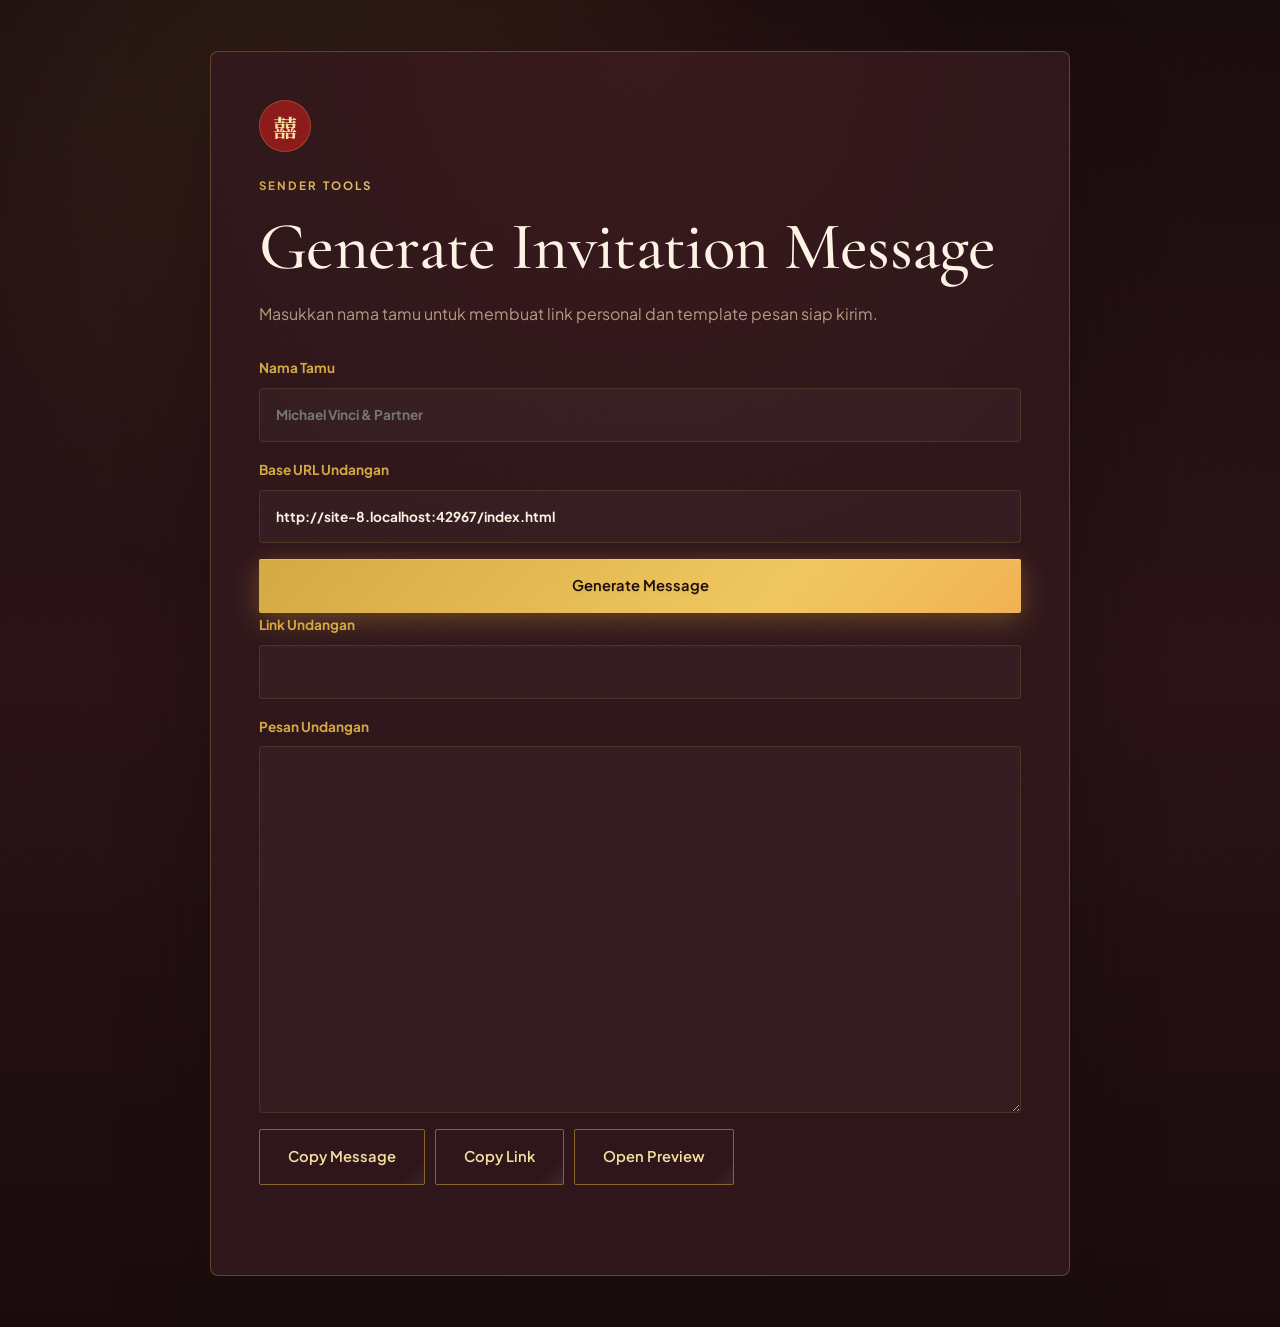
==== generator.html @ aefd044f "Initial commit of luxury Chinese wedding invitation with split phoenix gate, transparent lanterns, a" ====
<!DOCTYPE html>
<html lang="id">
<head>
  <meta charset="UTF-8">
  <meta name="viewport" content="width=device-width, initial-scale=1.0">
  <title>Generate Invitation Link — Michael Vinci & Merlin</title>
  <meta name="description" content="Generate personalized wedding invitation links for Michael Vinci and Merlin.">
  <link rel="preconnect" href="https://fonts.googleapis.com">
  <link rel="preconnect" href="https://fonts.gstatic.com" crossorigin>
  <link href="https://fonts.googleapis.com/css2?family=Cormorant+Garamond:ital,wght@0,400;0,500;0,600;0,700;1,400;1,500&family=Noto+Serif+SC:wght@400;500;600;700&family=Plus+Jakarta+Sans:wght@300;400;500;600;700&display=swap" rel="stylesheet">
  <link rel="stylesheet" href="styles.css">
</head>
<body class="generator-page">
  <div class="grain-overlay" aria-hidden="true"></div>

  <main class="generator-shell">
    <section class="generator-card">
      <a href="index.html" class="nav__brand generator-brand" aria-label="Back to invitation">囍</a>
      <p class="overline gold-shimmer">Sender Tools</p>
      <h1>Generate Invitation Message</h1>
      <p class="generator-intro">
        Masukkan nama tamu untuk membuat link personal dan template pesan siap kirim.
      </p>

      <form class="sender-form">
        <label>
          Nama Tamu
          <input type="text" name="guestName" placeholder="Michael Vinci & Partner" required>
        </label>
        <label>
          Base URL Undangan
          <input type="url" name="baseUrl" placeholder="https://your-domain.com/index.html">
        </label>
        <button class="btn btn--gold" type="submit">Generate Message</button>
      </form>

      <div class="sender-result" hidden>
        <label>
          Link Undangan
          <input type="text" class="sender-url" readonly>
        </label>
        <label>
          Pesan Undangan
          <textarea class="sender-message" rows="15" readonly></textarea>
        </label>
        <div class="generated-actions">
          <button class="btn btn--outline" type="button" id="copy-message">Copy Message</button>
          <button class="btn btn--outline" type="button" id="copy-link">Copy Link</button>
          <a class="btn btn--outline" id="preview-link" href="index.html" target="_blank" rel="noreferrer">Open Preview</a>
        </div>
        <p class="sender-note" role="status" aria-live="polite"></p>
      </div>
    </section>
  </main>

  <script src="generator.js"></script>
</body>
</html>
---- styles.css ----
/* ═══════════════════════════════════════════════════════════════════
   鳳凰 PHOENIX FIRE — Luxury Chinese Wedding Design System
   Palette: Vermillion Red · Imperial Gold · Ember Orange · Rosewood
   ═══════════════════════════════════════════════════════════════════ */

:root {
  /* ── Phoenix Core ── */
  --phoenix-ember:    #e85d3a;       /* fiery orange ember */
  --phoenix-flame:    #f2994a;       /* warm flame accent */
  --phoenix-glow:     #ff6b35;       /* bright fire glow */

  /* ── Auspicious Red 朱红 ── */
  --vermillion:       #c23a22;       /* traditional cinnabar red */
  --vermillion-deep:  #8b1a1a;       /* deep ceremonial red */
  --vermillion-soft:  #d94f3d;       /* lighter vermillion */
  --crimson:          #a01a1a;       /* rich crimson */

  /* ── Imperial Gold 金 ── */
  --gold:             #d4a843;       /* core imperial gold */
  --gold-bright:      #f0c75e;       /* polished gold highlights */
  --gold-soft:        #f5dfa0;       /* warm gold glow */
  --gold-pale:        #fcedc4;       /* lightest gold */

  /* ── Rosewood Base 紫檀 ── */
  --rosewood:         #1a0c0e;       /* deepest rosewood */
  --rosewood-mid:     #2a1216;       /* mid rosewood */
  --rosewood-card:    #2e161a;       /* card surface */
  --rosewood-warm:    #3a1c22;       /* warm hover state */

  /* ── Text & Accents ── */
  --ivory:            #fdf3e4;       /* warm ivory text */
  --ivory-muted:      #e0cdb5;       /* softer ivory */
  --ink:              #f8f0e0;       /* body text */
  --muted:            #b39a82;       /* subtle text */

  /* ── Functional ── */
  --glass:            rgba(42, 18, 22, 0.78);
  --glass-fire:       rgba(232, 93, 58, 0.06);

  /* ── Shadows ── */
  --shadow-sm:        0 4px 16px rgba(26, 12, 14, 0.5);
  --shadow-md:        0 16px 48px rgba(26, 12, 14, 0.55);
  --shadow-lg:        0 32px 80px rgba(26, 12, 14, 0.65);
  --shadow-gold:      0 0 40px rgba(212, 168, 67, 0.15);
  --shadow-fire:      0 0 50px rgba(232, 93, 58, 0.12);

  /* ── Borders ── */
  --border-gold:      1px solid rgba(212, 168, 67, 0.3);
  --border-gold-soft: 1px solid rgba(212, 168, 67, 0.15);
  --border-gold-strong: 1px solid rgba(212, 168, 67, 0.55);
  --border-ember:     1px solid rgba(232, 93, 58, 0.2);

  /* ── Timing ── */
  --ease-luxury:      cubic-bezier(0.25, 0.46, 0.45, 0.94);
  --ease-bounce:      cubic-bezier(0.34, 1.56, 0.64, 1);
}

/* ─── Reset ─── */
*, *::before, *::after { box-sizing: border-box; }

html {
  scroll-behavior: smooth;
  scrollbar-width: thin;
  scrollbar-color: var(--gold) var(--rosewood);
}

body {
  margin: 0;
  color: var(--ink);
  background: var(--rosewood);
  font-family: "Plus Jakarta Sans", "Segoe UI", Arial, sans-serif;
  font-weight: 400;
  line-height: 1.75;
  overflow-x: hidden;
  -webkit-font-smoothing: antialiased;
}

body.cover-open { overflow: hidden; }

a { color: inherit; text-decoration: none; }
button, input, select, textarea { font: inherit; }
img { display: block; max-width: 100%; }

/* ═══════════════════════════════════════════════════════════════════
   AMBIENT LAYERS
   ═══════════════════════════════════════════════════════════════════ */
#golden-particles {
  position: fixed;
  inset: 0;
  z-index: 1;
  pointer-events: none;
}

.grain-overlay {
  position: fixed;
  inset: 0;
  z-index: 2;
  pointer-events: none;
  opacity: 0.035;
  background-image: url("data:image/svg+xml,%3Csvg viewBox='0 0 256 256' xmlns='http://www.w3.org/2000/svg'%3E%3Cfilter id='n'%3E%3CfeTurbulence type='fractalNoise' baseFrequency='0.82' numOctaves='4' stitchTiles='stitch'/%3E%3C/filter%3E%3Crect width='100%25' height='100%25' filter='url(%23n)'/%3E%3C/svg%3E");
  background-size: 200px;
  mix-blend-mode: overlay;
}

.floating-romance {
  position: fixed;
  inset: 0;
  z-index: 12;
  pointer-events: none;
  overflow: hidden;
}

.petal {
  position: absolute;
  top: -32px;
  width: 12px;
  height: 16px;
  border-radius: 12px 12px 12px 2px;
  opacity: 0;
  animation: petalFall linear forwards;
}

/* Alternating petal colors — set by JS */
.petal--gold {
  background: linear-gradient(135deg, rgba(240, 199, 94, 0.9), rgba(212, 168, 67, 0.5));
}

.petal--ember {
  background: linear-gradient(135deg, rgba(232, 93, 58, 0.85), rgba(194, 58, 34, 0.4));
}

.petal--red {
  background: linear-gradient(135deg, rgba(217, 79, 61, 0.8), rgba(160, 26, 26, 0.4));
}

/* ─── Gold Shimmer with Fire Tint ─── */
.gold-shimmer {
  background: linear-gradient(
    90deg,
    var(--gold) 0%,
    var(--gold-pale) 18%,
    var(--phoenix-flame) 36%,
    var(--gold-bright) 52%,
    var(--gold) 70%,
    var(--gold-pale) 85%,
    var(--gold) 100%
  );
  background-size: 250% auto;
  -webkit-background-clip: text;
  background-clip: text;
  -webkit-text-fill-color: transparent;
  animation: shimmer 5s linear infinite;
}

/* ─── Fire Gradient Utility ─── */
.fire-gradient {
  background: linear-gradient(135deg, var(--vermillion), var(--phoenix-ember), var(--gold));
}

/* ═══════════════════════════════════════════════════════════════════
   TYPOGRAPHY
   ═══════════════════════════════════════════════════════════════════ */
.overline {
  margin: 0 0 14px;
  font-weight: 700;
  letter-spacing: 0.18em;
  text-transform: uppercase;
  font-size: 0.72rem;
}

h1, h2, h3 {
  font-family: "Cormorant Garamond", "Times New Roman", serif;
  line-height: 1.1;
  letter-spacing: -0.01em;
}

.cn-sub {
  margin: 10px 0 0;
  font-family: "Noto Serif SC", serif;
  color: var(--muted);
  font-size: clamp(0.9rem, 2vw, 1.1rem);
}

/* ═══════════════════════════════════════════════════════════════════
   BUTTONS — Fire-forged gold
   ═══════════════════════════════════════════════════════════════════ */
.btn {
  position: relative;
  display: inline-flex;
  align-items: center;
  justify-content: center;
  gap: 8px;
  min-height: 52px;
  padding: 14px 28px;
  border: none;
  border-radius: 2px;
  font-weight: 600;
  font-size: 0.92rem;
  cursor: pointer;
  overflow: hidden;
  transition: all 300ms var(--ease-luxury);
}

.btn::after {
  content: "";
  position: absolute;
  inset: 0;
  background: linear-gradient(135deg, transparent 35%, rgba(255,255,255,0.18) 50%, transparent 65%);
  background-size: 300% 100%;
  transition: background-position 600ms ease;
}

.btn:hover::after {
  background-position: 100% 0;
}

.btn--gold {
  background: linear-gradient(135deg, var(--gold) 0%, var(--gold-bright) 35%, var(--phoenix-flame) 70%, var(--gold) 100%);
  background-size: 200% auto;
  color: #1a0a0a;
  box-shadow: 0 8px 32px rgba(212, 168, 67, 0.3), 0 0 20px rgba(232, 93, 58, 0.12), inset 0 1px 0 rgba(255,255,255,0.2);
  text-shadow: 0 1px 2px rgba(0,0,0,0.1);
  animation: btnFireShift 6s ease infinite;
}

.btn--gold:hover {
  transform: translateY(-3px);
  box-shadow: 0 14px 44px rgba(212, 168, 67, 0.4), 0 0 36px rgba(232, 93, 58, 0.2), inset 0 1px 0 rgba(255,255,255,0.25);
}

.btn--outline {
  background: transparent;
  border: var(--border-gold-strong);
  color: var(--gold-soft);
}

.btn--outline:hover {
  background: rgba(212, 168, 67, 0.08);
  border-color: var(--gold-bright);
  transform: translateY(-3px);
  box-shadow: var(--shadow-gold), var(--shadow-fire);
}

.btn__cn {
  opacity: 0.7;
  font-family: "Noto Serif SC", serif;
  font-size: 0.82rem;
}

/* ═══════════════════════════════════════════════════════════════════
   OPENING GATE — Phoenix portal
   ═══════════════════════════════════════════════════════════════════ */
.gate {
  position: fixed;
  inset: 0;
  z-index: 50;
  display: flex;
  flex-direction: column;
  align-items: center;
  justify-content: center;
  color: var(--ivory);
  text-align: center;
  background:
    radial-gradient(circle at 50% 35%, rgba(232, 93, 58, 0.16) 0%, transparent 55%),
    radial-gradient(circle at 50% 65%, rgba(212, 168, 67, 0.1) 0%, transparent 45%),
    radial-gradient(circle at 20% 80%, rgba(160, 26, 26, 0.35), transparent 55%),
    radial-gradient(circle at 80% 20%, rgba(139, 26, 26, 0.3), transparent 55%),
    linear-gradient(180deg, var(--rosewood) 0%, #200e12 40%, var(--rosewood) 100%);
  overflow: hidden;
  transition: opacity 1200ms ease, visibility 1200ms ease;
}

.gate__door {
  position: absolute;
  top: 0;
  width: 50%;
  height: 100%;
  z-index: 1;
  background:
    radial-gradient(circle at var(--door-glow-x, 100%) 35%, rgba(232, 93, 58, 0.16) 0%, transparent 55%),
    radial-gradient(circle at var(--door-glow-x, 100%) 65%, rgba(212, 168, 67, 0.1) 0%, transparent 45%),
    radial-gradient(circle at var(--door-corner-x, 20%) 80%, rgba(160, 26, 26, 0.35), transparent 55%),
    radial-gradient(circle at var(--door-corner-x, 80%) 20%, rgba(139, 26, 26, 0.3), transparent 55%),
    linear-gradient(180deg, var(--rosewood) 0%, #200e12 40%, var(--rosewood) 100%);
  transition: transform 1200ms cubic-bezier(0.77, 0, 0.175, 1);
  overflow: hidden;
}

.gate__door--left {
  left: 0;
  --door-glow-x: 100%;
  --door-corner-x: 20%;
  border: 4px solid var(--gold);
  border-right: none;
}

.gate__door--right {
  right: 0;
  --door-glow-x: 0%;
  --door-corner-x: 80%;
  border: 4px solid var(--gold);
  border-left: none;
}

.gate__door-phoenix {
  position: absolute;
  top: 50%;
  height: clamp(280px, 50vh, 520px);
  width: auto;
  pointer-events: none;
  z-index: 2;
  mix-blend-mode: normal;
  opacity: 0.88;
  filter:
    drop-shadow(0 0 20px rgba(232, 93, 58, 0.45))
    drop-shadow(0 0 35px rgba(212, 168, 67, 0.25));
  transition: transform 1200ms cubic-bezier(0.77, 0, 0.175, 1);
}

.gate__door--left .gate__door-phoenix {
  right: 0;
  transform: translate(50%, -50%);
}

.gate__door--right .gate__door-phoenix {
  left: 0;
  transform: translate(-50%, -50%);
}

/* ─── Gate Phoenix Background ─── */
.gate__phoenix-bg {
  position: absolute;
  left: 50%;
  top: 50%;
  transform: translate(-50%, -45%);
  width: min(520px, 90vw);
  height: auto;
  opacity: 0.32;
  pointer-events: none;
  z-index: 1;
  mix-blend-mode: screen;
  filter: saturate(1.5) brightness(1.1) hue-rotate(-5deg);
  animation: phoenixPulse 4s ease-in-out infinite alternate;
}

@keyframes phoenixPulse {
  0%   { opacity: 0.25; transform: translate(-50%, -45%) scale(1); }
  100% { opacity: 0.38; transform: translate(-50%, -45%) scale(1.04); }
}

/* ─── Gate Lanterns ─── */
.gate__lantern {
  position: absolute;
  top: 0;
  z-index: 5;
  display: flex;
  flex-direction: column;
  align-items: center;
  width: clamp(52px, 7vw, 90px);
  pointer-events: none;
  filter:
    drop-shadow(0 0 20px rgba(232, 93, 58, 0.7))
    drop-shadow(0 0 50px rgba(212, 168, 67, 0.4));
}

.gate__lantern-img {
  width: 100%;
  display: block;
  mix-blend-mode: screen;
  animation: lanternSway 3s ease-in-out infinite alternate;
  transform-origin: top center;
}

.gate__lantern--left  { left: clamp(8px, 4vw, 60px); right: auto; }
.gate__lantern--right { right: clamp(8px, 4vw, 60px); left: auto; }
.gate__lantern--right .gate__lantern-img {
  transform: scaleX(-1);
  animation-delay: 0.7s;
}


.gate__content {
  position: relative;
  z-index: 4;
  display: flex;
  flex-direction: column;
  align-items: center;
  justify-content: center;
  gap: 18px;
  padding: 32px;
  width: 100%;
  max-width: 600px;
  transition: transform 1000ms cubic-bezier(0.25, 0.46, 0.45, 0.94), opacity 800ms ease;
}

.gate.is-hidden {
  opacity: 0;
  visibility: hidden;
  pointer-events: none;
}

.gate.is-hidden .gate__door--left {
  transform: translateX(-100%);
}

.gate.is-hidden .gate__door--right {
  transform: translateX(100%);
}

.gate.is-hidden .gate__content {
  transform: scale(1.3) translateY(-20px);
  opacity: 0;
}

/* Mobile lantern adjustments */
@media (max-width: 480px) {
  .gate__lantern { width: clamp(40px, 12vw, 64px); }
  .lantern { width: clamp(44px, 12vw, 70px); }
  .lantern__string { height: clamp(20px, 4vh, 36px); }
}


.gate__ornament-ring {
  position: relative;
  width: clamp(100px, 28vw, 160px);
  aspect-ratio: 1;
  display: grid;
  place-items: center;
  border: 2px solid var(--gold);
  border-radius: 50%;
  background:
    radial-gradient(circle, rgba(232, 93, 58, 0.12), rgba(212, 168, 67, 0.08) 50%, transparent 70%);
  animation: gateFloat 3s ease-in-out infinite alternate;
  box-shadow: 0 0 60px rgba(232, 93, 58, 0.12), 0 0 100px rgba(212, 168, 67, 0.08);
}

.gate__ornament-ring::before {
  content: "";
  position: absolute;
  inset: -14px;
  border: var(--border-gold-soft);
  border-radius: 50%;
}

.gate__ornament-ring::after {
  content: "";
  position: absolute;
  inset: -28px;
  border: 1px dashed rgba(232, 93, 58, 0.12);
  border-radius: 50%;
  animation: gateRingSpin 30s linear infinite;
}

.gate__ornament-ring span {
  font: 700 clamp(3rem, 12vw, 5rem) "Noto Serif SC", serif;
  color: var(--gold-soft);
  text-shadow: 0 0 30px rgba(232, 93, 58, 0.4), 0 0 60px rgba(212, 168, 67, 0.25);
}

.gate__overline { position: relative; z-index: 1; }

.gate__title {
  position: relative;
  z-index: 1;
  margin: 0;
  font-family: "Cormorant Garamond", serif;
  font-size: clamp(2.6rem, 10vw, 6rem);
  font-weight: 500;
  font-style: italic;
  color: var(--ivory);
  line-height: 1;
}

.gate__amp {
  display: block;
  font-size: 0.5em;
  color: var(--phoenix-flame);
  font-style: italic;
  margin: 4px 0;
}

.gate__mandarin {
  position: relative;
  z-index: 1;
  margin: 0;
  font-family: "Noto Serif SC", serif;
  font-size: clamp(1rem, 3.5vw, 1.5rem);
  color: var(--gold);
  letter-spacing: 0.2em;
}

.gate__guest-badge {
  position: relative;
  z-index: 1;
  width: min(420px, 90%);
  padding: 16px 20px;
  border-top: var(--border-gold);
  border-bottom: var(--border-gold);
  margin-top: 8px;
}

.gate__guest-badge span {
  display: block;
  color: var(--muted);
  font-size: 0.78rem;
  font-weight: 600;
  letter-spacing: 0.1em;
  text-transform: uppercase;
}

.gate__guest-badge strong {
  display: block;
  margin-top: 4px;
  color: var(--gold-soft);
  font-family: "Cormorant Garamond", "Noto Serif SC", serif;
  font-size: clamp(1.3rem, 4.5vw, 2rem);
  font-weight: 600;
}

/* ═══════════════════════════════════════════════════════════════════
   MUSIC FAB
   ═══════════════════════════════════════════════════════════════════ */
.music-fab {
  position: fixed;
  right: 20px;
  bottom: 20px;
  z-index: 40;
  display: inline-flex;
  align-items: center;
  gap: 8px;
  min-height: 48px;
  padding: 10px 16px;
  border: var(--border-gold);
  border-radius: 999px;
  color: var(--gold-soft);
  background: rgba(26, 12, 14, 0.92);
  backdrop-filter: blur(16px) saturate(140%);
  box-shadow: 0 8px 32px rgba(26, 12, 14, 0.6), var(--shadow-gold);
  cursor: pointer;
  font-weight: 700;
  transition: all 300ms ease;
}

.music-fab:hover {
  border-color: rgba(212, 168, 67, 0.55);
  box-shadow: 0 8px 32px rgba(26, 12, 14, 0.6), 0 0 48px rgba(232, 93, 58, 0.15);
}

.music-fab.is-playing .music-fab__icon {
  animation: musicPulse 800ms ease-in-out infinite alternate;
}

.music-fab__icon {
  display: grid;
  place-items: center;
  width: 26px;
  height: 26px;
  border-radius: 50%;
  color: var(--rosewood);
  background: linear-gradient(135deg, var(--gold), var(--phoenix-flame));
  font-size: 0.9rem;
}

.music-fab__label { font-size: 0.82rem; }

/* ═══════════════════════════════════════════════════════════════════
   HERO — Phoenix Rising
   ═══════════════════════════════════════════════════════════════════ */
.hero {
  position: relative;
  min-height: 100svh;
  display: grid;
  grid-template-rows: auto 1fr auto;
  padding: 28px clamp(20px, 5vw, 72px) 40px;
  color: var(--ivory);
  overflow: hidden;
  background:
    radial-gradient(ellipse at 50% 50%, rgba(232, 93, 58, 0.18) 0%, transparent 45%),
    radial-gradient(ellipse at 50% 80%, rgba(160, 26, 26, 0.3) 0%, transparent 50%),
    radial-gradient(circle at 15% 20%, rgba(212, 168, 67, 0.1), transparent 35%),
    radial-gradient(circle at 85% 15%, rgba(212, 168, 67, 0.08), transparent 35%),
    linear-gradient(180deg, #1c0e10 0%, var(--rosewood-mid) 30%, var(--vermillion-deep) 60%, var(--rosewood) 100%);
}

/* Push all hero children above the bg layer */
.hero > *:not(.hero__bg) {
  position: relative;
  z-index: 2;
}

/* Subtle grid pattern */
.hero::before {
  content: "";
  position: absolute;
  inset: 0;
  background:
    repeating-linear-gradient(90deg, rgba(212, 168, 67, 0.025) 0 1px, transparent 1px 80px),
    repeating-linear-gradient(0deg, rgba(212, 168, 67, 0.025) 0 1px, transparent 1px 80px);
  pointer-events: none;
}

/* Fire edge glow at bottom */
.hero::after {
  content: "";
  position: absolute;
  left: 0;
  right: 0;
  bottom: 0;
  height: 200px;
  background: linear-gradient(to top, rgba(232, 93, 58, 0.06), transparent);
  pointer-events: none;
}

.hero__content,
.date-ribbon,
.lantern,
.nav__brand {
  animation: heroLift 1000ms var(--ease-luxury) both;
}

/* ─── Navigation ─── */
.nav {
  position: relative;
  z-index: 5;
  display: flex;
  align-items: center;
  justify-content: space-between;
  gap: 18px;
}

.nav__brand {
  display: grid;
  place-items: center;
  width: 52px;
  height: 52px;
  border: var(--border-gold);
  border-radius: 50%;
  color: var(--gold-soft);
  background: rgba(212, 168, 67, 0.06);
  font: 700 1.5rem "Noto Serif SC", serif;
  transition: all 300ms ease;
}

.nav__brand:hover {
  background: rgba(232, 93, 58, 0.1);
  border-color: var(--phoenix-flame);
  box-shadow: 0 0 30px rgba(232, 93, 58, 0.15);
}

.nav__links {
  display: flex;
  gap: clamp(16px, 3vw, 36px);
  font-size: 0.85rem;
  font-weight: 500;
  letter-spacing: 0.08em;
  text-transform: uppercase;
  color: var(--muted);
}

.nav__links a {
  position: relative;
  padding-bottom: 4px;
  transition: color 300ms ease;
}

.nav__links a::after {
  content: "";
  position: absolute;
  left: 0;
  bottom: 0;
  width: 0;
  height: 1px;
  background: linear-gradient(90deg, var(--gold), var(--phoenix-ember));
  transition: width 300ms var(--ease-luxury);
}

.nav__links a:hover { color: var(--gold-soft); }
.nav__links a:hover::after { width: 100%; }

/* ─── Lanterns (Image-based) ─── */
.lantern {
  position: absolute;
  top: 0;
  z-index: 3;
  display: flex;
  flex-direction: column;
  align-items: center;
  width: clamp(56px, 8vw, 100px);
  pointer-events: none;
  filter: drop-shadow(0 0 24px rgba(232, 93, 58, 0.6))
          drop-shadow(0 0 48px rgba(212, 168, 67, 0.35));
}

.lantern__string {
  width: 1px;
  height: clamp(28px, 5vh, 56px);
  background: linear-gradient(to bottom, rgba(212,168,67,0.8), rgba(212,168,67,0.1));
}

.lantern__img {
  width: 100%;
  display: block;
  mix-blend-mode: screen;
  animation: lanternSway 3.5s ease-in-out infinite alternate;
  transform-origin: top center;
}

.lantern--left  { left: clamp(6px, 3vw, 60px); right: auto; }
.lantern--right {
  right: clamp(6px, 3vw, 60px);
  left: auto;
}
.lantern--right .lantern__img {
  animation-delay: 0.9s;
  transform: scaleX(-1);
}

/* ─── Card Decorative Lanterns ─── */
.card-lantern {
  position: absolute;
  top: 0;
  width: clamp(20px, 3.5vw, 32px);
  height: auto;
  pointer-events: none;
  filter: drop-shadow(0 0 10px rgba(232, 93, 58, 0.45));
  opacity: 0.6;
  z-index: 5;
  transition: opacity 300ms ease, transform 300ms ease;
}

.profile-card:hover .card-lantern,
.event-card:hover .card-lantern {
  opacity: 0.95;
}

.card-lantern--left {
  left: 10px;
  right: auto;
}

.card-lantern--right {
  right: 10px;
  left: auto;
  transform: scaleX(-1);
}

.profile-card:hover .card-lantern--right,
.event-card:hover .card-lantern--right {
  transform: scaleX(-1) translateY(2px);
}

.profile-card:hover .card-lantern--left,
.event-card:hover .card-lantern--left {
  transform: translateY(2px);
}


/* ─── Clouds ─── */
.cloud {
  position: absolute;
  width: clamp(200px, 30vw, 400px);
  height: 60px;
  z-index: 1;
  opacity: 0.06;
  background: radial-gradient(ellipse, var(--phoenix-flame), transparent 70%);
  border-radius: 50%;
  filter: blur(24px);
}

.cloud--1 { top: 15%; left: -5%; animation: cloudDrift 20s ease-in-out infinite alternate; }
.cloud--2 { bottom: 25%; right: -5%; animation: cloudDrift 25s ease-in-out infinite alternate-reverse; }

/* ─── Hero Content ─── */
.hero__content {
  position: relative;
  z-index: 4;
  align-self: center;
  width: min(820px, 100%);
  margin: 6vh auto 4vh;
  text-align: center;
}

.hero__title {
  margin: 0;
  font-weight: 400;
  font-style: italic;
}

.hero__name {
  display: block;
  font-size: clamp(3rem, 11vw, 7.5rem);
  color: var(--ivory);
  text-shadow: 0 4px 30px rgba(232, 93, 58, 0.2), 0 2px 60px rgba(212, 168, 67, 0.12);
}

.hero__and {
  display: block;
  font-size: clamp(1.5rem, 4vw, 2.5rem);
  color: var(--phoenix-flame);
  margin: -4px 0;
  font-style: italic;
}

.hero__hanzi {
  margin: 16px 0 0;
  color: var(--gold);
  font-family: "Noto Serif SC", serif;
  font-size: clamp(1.3rem, 4.5vw, 2.5rem);
  letter-spacing: 0.3em;
  text-shadow: 0 0 20px rgba(232, 93, 58, 0.25), 0 0 40px rgba(212, 168, 67, 0.15);
}

/* ─── Guest Card ─── */
.guest-card {
  width: min(440px, 90%);
  margin: 24px auto 0;
  padding: 14px 22px;
  border: var(--border-gold);
  border-radius: 4px;
  background:
    radial-gradient(circle at 50% 50%, rgba(232, 93, 58, 0.04), transparent 60%),
    var(--glass-fire);
  backdrop-filter: blur(8px);
  box-shadow: inset 0 0 40px rgba(212, 168, 67, 0.04);
}

.guest-card span {
  display: block;
  color: var(--muted);
  font-size: 0.78rem;
  font-weight: 600;
  letter-spacing: 0.1em;
  text-transform: uppercase;
}

.guest-card strong {
  display: block;
  margin-top: 4px;
  color: var(--gold-soft);
  font-family: "Cormorant Garamond", "Noto Serif SC", serif;
  font-size: clamp(1.2rem, 3.8vw, 1.8rem);
  font-weight: 600;
}

/* ─── Hero Copy ─── */
.hero__copy {
  width: min(640px, 100%);
  margin: 22px auto 0;
  color: rgba(248, 240, 224, 0.72);
  font-size: clamp(0.95rem, 1.8vw, 1.08rem);
  font-weight: 300;
}

.hero__copy--cn {
  margin-top: 8px;
  font-family: "Noto Serif SC", serif;
  color: rgba(212, 168, 67, 0.65);
}

/* ─── Hero Actions ─── */
.hero__actions {
  display: flex;
  justify-content: center;
  gap: 14px;
  flex-wrap: wrap;
  margin-top: 32px;
}

/* ─── Scroll Cue ─── */
.scroll-cue {
  position: absolute;
  left: 50%;
  bottom: 108px;
  z-index: 5;
  width: 28px;
  height: 48px;
  border: var(--border-gold);
  border-radius: 999px;
  transform: translateX(-50%);
}

.scroll-cue span {
  position: absolute;
  left: 50%;
  top: 10px;
  width: 4px;
  height: 4px;
  border-radius: 50%;
  background: var(--phoenix-flame);
  transform: translateX(-50%);
  animation: scrollDot 1800ms ease-in-out infinite;
  box-shadow: 0 0 8px rgba(232, 93, 58, 0.5);
}

/* ─── Date Ribbon ─── */
.date-ribbon {
  position: relative;
  z-index: 4;
  width: min(700px, 100%);
  margin: 0 auto;
  display: grid;
  grid-template-columns: 1fr auto 1fr;
  align-items: center;
  gap: 18px;
  padding: 14px clamp(14px, 3vw, 28px);
  border-top: var(--border-gold);
  border-bottom: var(--border-gold);
  text-align: center;
  color: var(--muted);
  font-size: 0.85rem;
  letter-spacing: 0.06em;
}

.date-ribbon strong {
  color: var(--gold-soft);
  font: 600 clamp(1.1rem, 3.5vw, 1.6rem) "Cormorant Garamond", serif;
  letter-spacing: 0.15em;
}

/* ═══════════════════════════════════════════════════════════════════
   SECTIONS
   ═══════════════════════════════════════════════════════════════════ */
.section {
  width: min(1140px, calc(100% - 40px));
  margin: 0 auto;
  padding: clamp(72px, 10vw, 120px) 0;
}

.section__header {
  width: min(720px, 100%);
  margin: 0 auto 44px;
  text-align: center;
}

.section h2 {
  margin: 0;
  color: var(--ivory);
  font-size: clamp(2rem, 5.5vw, 3.8rem);
  font-weight: 500;
}

/* ═══════════════════════════════════════════════════════════════════
   COUPLE SECTION
   ═══════════════════════════════════════════════════════════════════ */
.couple-grid {
  display: grid;
  grid-template-columns: 1fr auto 1fr;
  align-items: center;
  gap: clamp(20px, 4vw, 44px);
}

.profile-card {
  position: relative;
  padding: clamp(28px, 5vw, 44px);
  text-align: center;
  border: var(--border-gold-soft);
  border-radius: 8px;
  background:
    radial-gradient(circle at 50% 0%, rgba(232, 93, 58, 0.05), transparent 50%),
    radial-gradient(circle at 50% 100%, rgba(212, 168, 67, 0.04), transparent 50%),
    var(--rosewood-card);
  box-shadow: var(--shadow-md);
  overflow: hidden;
  transition: all 400ms var(--ease-luxury);
}

/* Fire-edge top border on hover */
.profile-card::before {
  content: "";
  position: absolute;
  top: 0;
  left: 0;
  right: 0;
  height: 2px;
  background: linear-gradient(90deg, transparent, var(--phoenix-ember), var(--gold), var(--phoenix-ember), transparent);
  opacity: 0;
  transition: opacity 400ms ease;
}

.profile-card:hover {
  transform: translateY(-8px);
  border-color: rgba(232, 93, 58, 0.3);
  box-shadow: var(--shadow-lg), var(--shadow-fire), var(--shadow-gold);
}

.profile-card:hover::before { opacity: 1; }

.profile-card h3 {
  margin: 0 0 6px;
  color: var(--ivory);
  font-size: clamp(1.4rem, 4vw, 2.2rem);
  font-weight: 500;
}

.profile-card__role {
  margin: 0;
  color: var(--muted);
  font-size: 0.9rem;
  font-weight: 500;
}

.profile-card__line {
  width: 40px;
  height: 1px;
  margin: 16px auto 0;
  background: linear-gradient(90deg, transparent, var(--phoenix-flame), transparent);
}

/* ─── Portrait ─── */
.portrait {
  width: min(200px, 50vw);
  aspect-ratio: 1;
  margin: 0 auto 28px;
  border-radius: 50%;
  border: 3px solid var(--gold);
  box-shadow:
    0 0 0 8px rgba(232, 93, 58, 0.06),
    0 0 40px rgba(232, 93, 58, 0.1),
    var(--shadow-md);
  transition: box-shadow 400ms ease;
}

.profile-card:hover .portrait {
  box-shadow:
    0 0 0 8px rgba(232, 93, 58, 0.12),
    0 0 60px rgba(232, 93, 58, 0.18),
    0 0 80px rgba(212, 168, 67, 0.1);
}

/* ─── Double Happiness Emblem — Phoenix fire center ─── */
.xi-emblem { display: grid; place-items: center; }

.xi-emblem__inner {
  width: clamp(64px, 14vw, 100px);
  aspect-ratio: 1;
  display: grid;
  place-items: center;
  border: 2px solid var(--gold);
  border-radius: 50%;
  background:
    radial-gradient(circle, rgba(232, 93, 58, 0.2), rgba(212, 168, 67, 0.08) 50%, transparent 70%),
    var(--vermillion-deep);
  box-shadow: var(--shadow-md), 0 0 50px rgba(232, 93, 58, 0.15), 0 0 80px rgba(212, 168, 67, 0.08);
  animation: xiPulse 3s ease-in-out infinite;
}

.xi-emblem__inner span {
  font: 700 clamp(1.8rem, 5vw, 3rem) "Noto Serif SC", serif;
  color: var(--gold-soft);
  text-shadow: 0 0 20px rgba(232, 93, 58, 0.4);
}

/* ═══════════════════════════════════════════════════════════════════
   PREWEDDING
   ═══════════════════════════════════════════════════════════════════ */
.section--prewed { overflow: hidden; }

.prewed-layout {
  display: grid;
  grid-template-columns: minmax(0, 0.85fr) minmax(280px, 1fr);
  align-items: center;
  gap: clamp(32px, 6vw, 80px);
}

.prewed-copy { max-width: 520px; }
.prewed-copy h2 { color: var(--ivory); }
.prewed-copy p:not(.overline):not(.cn-sub) { color: var(--muted); }

.prewed-frame {
  position: relative;
  margin: 0;
  padding: 16px;
  border: var(--border-gold);
  border-radius: 8px;
  background:
    radial-gradient(circle at 50% 50%, rgba(232, 93, 58, 0.05), transparent 50%),
    var(--rosewood-card);
  box-shadow: var(--shadow-lg);
  overflow: hidden;
  transition: all 400ms var(--ease-luxury);
}

.prewed-frame::before {
  content: "";
  position: absolute;
  inset: 8px;
  border: var(--border-gold-soft);
  border-radius: 4px;
  pointer-events: none;
}

.prewed-frame:hover {
  transform: translateY(-8px);
  box-shadow: var(--shadow-lg), var(--shadow-fire);
}

.prewed-frame img {
  width: 100%;
  aspect-ratio: 4 / 5;
  object-fit: cover;
  border-radius: 4px;
}

/* ═══════════════════════════════════════════════════════════════════
   COUNTDOWN — Ember glow
   ═══════════════════════════════════════════════════════════════════ */
.section--countdown {
  width: 100%;
  max-width: none;
  padding-inline: 0;
  background:
    radial-gradient(ellipse at 50% 50%, rgba(232, 93, 58, 0.16), transparent 55%),
    radial-gradient(ellipse at 30% 80%, rgba(160, 26, 26, 0.2), transparent 50%),
    radial-gradient(ellipse at 70% 20%, rgba(212, 168, 67, 0.08), transparent 40%),
    linear-gradient(135deg, var(--rosewood) 0%, var(--vermillion-deep) 50%, var(--rosewood) 100%);
  border-top: var(--border-gold-soft);
  border-bottom: var(--border-gold-soft);
}

.countdown-inner {
  width: min(1140px, calc(100% - 40px));
  margin: 0 auto;
  padding: clamp(72px, 10vw, 120px) 0;
  display: grid;
  grid-template-columns: minmax(0, 0.85fr) minmax(300px, 1.15fr);
  align-items: center;
  gap: 36px;
}

.countdown {
  display: grid;
  grid-template-columns: repeat(4, minmax(72px, 1fr));
  gap: 14px;
}

.countdown__cell {
  min-height: 110px;
  display: grid;
  place-items: center;
  padding: 16px 8px;
  border: var(--border-gold-soft);
  border-radius: 8px;
  background:
    radial-gradient(circle at 50% 30%, rgba(232, 93, 58, 0.06), transparent 50%),
    rgba(255, 255, 255, 0.02);
  text-align: center;
  backdrop-filter: blur(4px);
  transition: all 300ms ease;
}

.countdown__cell:hover {
  border-color: rgba(232, 93, 58, 0.3);
  background: rgba(232, 93, 58, 0.06);
  box-shadow: 0 0 30px rgba(232, 93, 58, 0.08);
}

.countdown strong {
  display: block;
  color: var(--gold-soft);
  font: 600 clamp(1.8rem, 5.5vw, 3rem) "Cormorant Garamond", serif;
  line-height: 1;
}

.countdown span {
  font-size: 0.78rem;
  color: var(--muted);
  font-weight: 500;
}

/* ═══════════════════════════════════════════════════════════════════
   EVENT SECTION
   ═══════════════════════════════════════════════════════════════════ */
.event-grid {
  display: grid;
  grid-template-columns: repeat(2, minmax(0, 1fr));
  gap: 20px;
}

.event-card {
  position: relative;
  padding: clamp(28px, 4vw, 40px);
  border: var(--border-gold-soft);
  border-radius: 8px;
  background:
    radial-gradient(circle at 80% 80%, rgba(232, 93, 58, 0.05), transparent 50%),
    var(--rosewood-card);
  box-shadow: var(--shadow-md);
  overflow: hidden;
  transition: all 400ms var(--ease-luxury);
}

.event-card::before {
  content: "";
  position: absolute;
  top: 0; left: 0; right: 0;
  height: 2px;
  background: linear-gradient(90deg, transparent, var(--phoenix-ember), var(--gold), transparent);
  opacity: 0;
  transition: opacity 400ms ease;
}

.event-card:hover {
  transform: translateY(-6px);
  border-color: rgba(232, 93, 58, 0.3);
  box-shadow: var(--shadow-lg), var(--shadow-fire);
}

.event-card:hover::before { opacity: 1; }

.event-card__icon {
  display: grid;
  place-items: center;
  width: 56px;
  height: 56px;
  margin-bottom: 20px;
  border-radius: 50%;
  border: var(--border-gold);
  background:
    radial-gradient(circle at 50% 40%, rgba(232, 93, 58, 0.3), transparent 60%),
    linear-gradient(135deg, var(--vermillion-deep), var(--vermillion));
  color: var(--gold-soft);
  font-family: "Noto Serif SC", serif;
  font-size: 1.4rem;
  font-weight: 700;
  box-shadow: 0 0 25px rgba(232, 93, 58, 0.2);
}

.event-card h3 {
  margin: 0 0 4px;
  color: var(--ivory);
  font-size: clamp(1.3rem, 3.5vw, 1.9rem);
  font-weight: 500;
}

.event-card p { margin: 0; color: var(--muted); }

.event-card__time {
  color: var(--phoenix-flame) !important;
  font-weight: 700;
  margin: 10px 0 4px !important;
}

.event-card__tag {
  display: inline-flex;
  margin-top: 18px;
  padding: 6px 14px;
  border: var(--border-ember);
  border-radius: 999px;
  color: var(--phoenix-flame);
  background: rgba(232, 93, 58, 0.06);
  font-size: 0.78rem;
  font-weight: 700;
  letter-spacing: 0.04em;
}

.map-links-container {
  display: flex;
  justify-content: center;
  gap: clamp(16px, 4vw, 36px);
  flex-wrap: wrap;
  margin-top: 32px;
}

.map-link {
  display: inline-table;
  font-weight: 700;
  font-size: 0.92rem;
  letter-spacing: 0.06em;
  padding-bottom: 4px;
  border-bottom: 1px solid rgba(232, 93, 58, 0.35);
  transition: border-color 300ms ease;
  margin: 12px 0 0;
}

.map-links-container .map-link {
  margin: 0;
}

.map-link:hover { border-color: var(--phoenix-flame); }

/* ═══════════════════════════════════════════════════════════════════
   STORY SECTION
   ═══════════════════════════════════════════════════════════════════ */
.story-layout {
  display: grid;
  grid-template-columns: minmax(260px, 0.75fr) minmax(0, 1fr);
  gap: clamp(32px, 6vw, 72px);
  align-items: center;
}

.story-visual {
  min-height: 420px;
  display: grid;
  place-items: center;
  border: var(--border-gold-soft);
  border-radius: 8px;
  background:
    radial-gradient(circle at 50% 50%, rgba(232, 93, 58, 0.12), transparent 50%),
    radial-gradient(circle at 50% 50%, rgba(160, 26, 26, 0.15), transparent 60%),
    repeating-linear-gradient(90deg, rgba(212, 168, 67, 0.02) 0 1px, transparent 1px 48px),
    repeating-linear-gradient(0deg, rgba(212, 168, 67, 0.02) 0 1px, transparent 1px 48px),
    var(--rosewood-card);
  overflow: hidden;
}

.moon-gate {
  width: min(280px, 65vw);
  aspect-ratio: 1;
  display: grid;
  place-items: center;
  border-radius: 50%;
  border: 8px double var(--gold);
  background:
    radial-gradient(circle, rgba(232, 93, 58, 0.2), rgba(212, 168, 67, 0.08) 40%, transparent 60%),
    linear-gradient(135deg, var(--vermillion-deep), var(--vermillion));
  box-shadow:
    0 0 60px rgba(232, 93, 58, 0.15),
    0 0 100px rgba(212, 168, 67, 0.08),
    inset 0 0 40px rgba(232, 93, 58, 0.12);
  animation: moonGateGlow 4s ease-in-out infinite alternate;
}

.moon-gate span {
  font: 700 clamp(4.5rem, 16vw, 8rem) "Noto Serif SC", serif;
  color: var(--gold-soft);
  text-shadow: 0 0 30px rgba(232, 93, 58, 0.4), 0 0 60px rgba(212, 168, 67, 0.2);
}

.story-copy { max-width: 560px; }
.story-copy h2 { color: var(--ivory); }
.story-copy p:not(.overline):not(.cn-sub) { color: var(--muted); }

/* ─── Timeline ─── */
.timeline {
  position: relative;
  display: grid;
  gap: 16px;
  margin-top: 32px;
  padding-left: 22px;
}

.timeline::before {
  content: "";
  position: absolute;
  top: 12px; bottom: 12px; left: 7px;
  width: 1px;
  background: linear-gradient(to bottom, var(--phoenix-ember), var(--gold), rgba(212, 168, 67, 0));
}

.timeline__item {
  position: relative;
  padding: 18px 20px;
  border: var(--border-gold-soft);
  border-radius: 8px;
  background: var(--rosewood-card);
  transition: all 300ms ease;
}

.timeline__item:hover {
  border-color: rgba(232, 93, 58, 0.25);
  background: rgba(232, 93, 58, 0.04);
}

.timeline__dot {
  position: absolute;
  left: -38px; top: 18px;
  display: grid;
  place-items: center;
  width: 28px;
  height: 28px;
  border-radius: 50%;
  border: 1px solid var(--phoenix-ember);
  color: var(--phoenix-flame);
  background: var(--rosewood);
  font-size: 0.68rem;
  font-weight: 800;
  box-shadow: 0 0 12px rgba(232, 93, 58, 0.15);
}

.timeline__item strong {
  display: block;
  color: var(--gold-soft);
  font-family: "Cormorant Garamond", serif;
  font-size: 1.15rem;
}

.timeline__item p {
  margin: 4px 0 0;
  color: var(--muted);
  font-size: 0.92rem;
}

/* ═══════════════════════════════════════════════════════════════════
   BLESSING QUOTE
   ═══════════════════════════════════════════════════════════════════ */
.section--blessing {
  width: 100%;
  max-width: none;
  padding-inline: max(20px, calc((100vw - 960px) / 2));
  border-top: var(--border-gold-soft);
  border-bottom: var(--border-gold-soft);
  background:
    radial-gradient(ellipse at 50% 50%, rgba(232, 93, 58, 0.08), transparent 45%),
    radial-gradient(ellipse at 50% 50%, rgba(212, 168, 67, 0.04), transparent 50%),
    var(--rosewood-mid);
}

.section--blessing blockquote {
  margin: 0;
  text-align: center;
  color: var(--ivory);
  font: 500 clamp(1.5rem, 4.5vw, 3rem) "Cormorant Garamond", serif;
  font-style: italic;
  line-height: 1.3;
}

.section--blessing blockquote .blessing__icon {
  display: block;
  margin: 0 auto 20px;
  font: 700 2.5rem "Noto Serif SC", serif;
  color: var(--phoenix-ember);
  opacity: 0.6;
  text-shadow: 0 0 20px rgba(232, 93, 58, 0.3);
}

.section--blessing blockquote cite {
  display: block;
  margin-top: 18px;
  color: var(--muted);
  font-family: "Noto Serif SC", serif;
  font-size: clamp(0.95rem, 2.5vw, 1.5rem);
  font-style: normal;
}

/* ═══════════════════════════════════════════════════════════════════
   RSVP
   ═══════════════════════════════════════════════════════════════════ */
.rsvp-form {
  width: min(680px, 100%);
  margin: 0 auto;
  display: grid;
  gap: 18px;
  padding: clamp(28px, 5vw, 42px);
  border: var(--border-gold-soft);
  border-radius: 8px;
  background:
    radial-gradient(circle at 50% 0%, rgba(232, 93, 58, 0.04), transparent 40%),
    var(--rosewood-card);
  box-shadow: var(--shadow-md);
}

.rsvp-form label {
  display: grid;
  gap: 8px;
  color: var(--gold);
  font-weight: 700;
  font-size: 0.85rem;
  letter-spacing: 0.04em;
}

.rsvp-form input,
.rsvp-form select,
.rsvp-form textarea {
  width: 100%;
  border: var(--border-gold-soft);
  border-radius: 4px;
  background: rgba(255, 255, 255, 0.03);
  color: var(--ink);
  padding: 14px 16px;
  outline: none;
  font-weight: 400;
  transition: all 300ms ease;
}

.rsvp-form input::placeholder,
.rsvp-form textarea::placeholder { color: rgba(179, 154, 130, 0.45); }

.rsvp-form input:focus,
.rsvp-form select:focus,
.rsvp-form textarea:focus {
  border-color: var(--phoenix-ember);
  box-shadow: 0 0 0 3px rgba(232, 93, 58, 0.1), 0 0 20px rgba(232, 93, 58, 0.06);
  background: rgba(232, 93, 58, 0.03);
}

.rsvp-form select {
  appearance: none;
  background-image: url("data:image/svg+xml,%3Csvg xmlns='http://www.w3.org/2000/svg' width='12' height='8'%3E%3Cpath d='M1 1l5 5 5-5' stroke='%23e85d3a' stroke-width='1.5' fill='none'/%3E%3C/svg%3E");
  background-repeat: no-repeat;
  background-position: right 16px center;
  padding-right: 40px;
}

.rsvp-form select option {
  background: var(--rosewood-card);
  color: var(--ink);
}

.form-note {
  min-height: 28px;
  margin: 0;
  color: var(--phoenix-flame);
  font-weight: 600;
  font-size: 0.9rem;
}

/* ─── Wishes Panel ─── */
.wishes-panel {
  width: min(760px, 100%);
  margin: 32px auto 0;
  padding: clamp(24px, 4vw, 36px);
  border: var(--border-gold-soft);
  border-radius: 8px;
  background: var(--rosewood-card);
  box-shadow: var(--shadow-md);
}

.wishes-panel__header {
  display: flex;
  align-items: center;
  justify-content: space-between;
  gap: 14px;
  margin-bottom: 18px;
}

.wishes-panel__header h3 {
  margin: 0;
  color: var(--gold-soft);
  font-size: clamp(1.1rem, 3.5vw, 1.6rem);
  font-weight: 500;
}

.clear-wishes {
  min-height: 38px;
  padding: 8px 14px;
  border: var(--border-gold-soft);
  border-radius: 4px;
  color: var(--gold);
  background: transparent;
  cursor: pointer;
  font-weight: 700;
  font-size: 0.82rem;
  transition: all 200ms ease;
}

.clear-wishes:hover {
  background: rgba(232, 93, 58, 0.06);
  border-color: rgba(232, 93, 58, 0.3);
}

.wishes-list { display: grid; gap: 12px; }

.wish-card {
  padding: 18px;
  border-left: 3px solid;
  border-image: linear-gradient(to bottom, var(--phoenix-ember), var(--gold)) 1;
  border-radius: 6px;
  background: rgba(255, 255, 255, 0.025);
  transition: background 200ms ease;
}

.wish-card:hover { background: rgba(232, 93, 58, 0.04); }

.wish-card div {
  display: flex;
  align-items: baseline;
  justify-content: space-between;
  gap: 12px;
  margin-bottom: 8px;
}

.wish-card strong { color: var(--gold-soft); }

.wish-card span,
.empty-wishes { color: var(--muted); font-size: 0.85rem; }

.wish-card p,
.empty-wishes { margin: 0; }

.wish-card p { color: rgba(248, 240, 224, 0.68); }

/* ─── Reveal Animation ─── */
.reveal-target {
  opacity: 0;
  transform: translateY(32px);
  transition: opacity 800ms var(--ease-luxury), transform 800ms var(--ease-luxury);
}

.reveal-target.is-visible {
  opacity: 1;
  transform: translateY(0);
}

/* ═══════════════════════════════════════════════════════════════════
   FOOTER
   ═══════════════════════════════════════════════════════════════════ */
.footer {
  padding: 48px 20px 56px;
  text-align: center;
  background:
    radial-gradient(ellipse at 50% 0%, rgba(232, 93, 58, 0.06), transparent 40%),
    #0e0608;
  border-top: var(--border-gold-soft);
}

.footer__xi {
  margin-bottom: 16px;
  font: 700 2rem "Noto Serif SC", serif;
  color: var(--phoenix-ember);
  opacity: 0.45;
  text-shadow: 0 0 20px rgba(232, 93, 58, 0.2);
}

.footer__names {
  margin: 0 0 8px;
  color: var(--gold-soft);
  font: 500 1.4rem "Cormorant Garamond", serif;
  font-style: italic;
}

.footer__thanks {
  color: var(--muted);
  font-size: 0.88rem;
}

/* ═══════════════════════════════════════════════════════════════════
   GENERATOR PAGE
   ═══════════════════════════════════════════════════════════════════ */
.generator-page {
  min-height: 100svh;
  background:
    radial-gradient(ellipse at 50% 30%, rgba(232, 93, 58, 0.12), transparent 45%),
    radial-gradient(circle at 22% 8%, rgba(212, 168, 67, 0.1), transparent 30%),
    linear-gradient(180deg, var(--rosewood), var(--rosewood-mid) 50%, var(--rosewood));
}

.generator-shell {
  min-height: 100svh;
  display: grid;
  place-items: center;
  padding: clamp(20px, 4vw, 56px);
}

.generator-card {
  width: min(860px, 100%);
  padding: clamp(28px, 5vw, 48px);
  border: var(--border-gold);
  border-radius: 8px;
  background:
    radial-gradient(circle at 50% 0%, rgba(232, 93, 58, 0.05), transparent 40%),
    var(--rosewood-card);
  box-shadow: var(--shadow-lg);
}

.generator-brand {
  margin-bottom: 24px;
  background: var(--vermillion-deep);
}

.generator-card h1 {
  margin: 0;
  color: var(--ivory);
  font-size: clamp(2rem, 7vw, 4.2rem);
  font-weight: 500;
}

.generator-intro {
  max-width: 620px;
  margin: 16px 0 28px;
  color: var(--muted);
}

.sender-form,
.sender-result { display: grid; gap: 16px; }

.sender-form label,
.sender-result label {
  display: grid;
  gap: 8px;
  color: var(--gold);
  font-weight: 700;
  font-size: 0.85rem;
}

.sender-form input,
.sender-result input,
.sender-result textarea {
  width: 100%;
  border: var(--border-gold-soft);
  border-radius: 4px;
  background: rgba(255, 255, 255, 0.03);
  color: var(--ink);
  padding: 14px 16px;
  outline: none;
  transition: all 300ms ease;
}

.sender-result textarea { resize: vertical; line-height: 1.65; }

.sender-form input:focus,
.sender-result input:focus,
.sender-result textarea:focus {
  border-color: var(--phoenix-ember);
  box-shadow: 0 0 0 3px rgba(232, 93, 58, 0.1);
}

.sender-note {
  min-height: 26px;
  margin: 0;
  color: var(--phoenix-flame);
  font-weight: 700;
}

.generated-actions {
  display: flex;
  gap: 10px;
  flex-wrap: wrap;
}

.generated-actions .btn { min-height: 44px; }

/* ═══════════════════════════════════════════════════════════════════
   RESPONSIVE
   ═══════════════════════════════════════════════════════════════════ */
@media (max-width: 760px) {
  .hero {
    min-height: 96svh;
    padding-inline: 20px;
  }

  .nav { align-items: flex-start; }
  .nav__links { flex-wrap: wrap; justify-content: flex-end; max-width: 220px; }

  .lantern { opacity: 0.8; width: clamp(42px, 11vw, 65px); }
  .lantern--left  { left: 6px; }
  .lantern--right { right: 6px; }
  .lantern__string { height: 22px; }

  .date-ribbon { grid-template-columns: 1fr; gap: 4px; }

  .couple-grid,
  .prewed-layout,
  .countdown-inner,
  .event-grid,
  .story-layout {
    grid-template-columns: 1fr;
  }

  .xi-emblem__inner { margin: 0 auto; }
  .countdown { grid-template-columns: repeat(2, minmax(0, 1fr)); }
  .countdown__cell { min-height: 96px; }
  .story-visual { min-height: 300px; }
}

@media (max-width: 420px) {
  .nav__links { gap: 8px 14px; font-size: 0.75rem; }
  .hero__actions { display: grid; }
  .btn { width: 100%; }

  .wishes-panel__header,
  .wish-card div {
    align-items: flex-start;
    flex-direction: column;
  }

  .clear-wishes { width: 100%; }
  .generated-actions { display: grid; }
  .countdown { gap: 8px; }
}

/* ═══════════════════════════════════════════════════════════════════
   KEYFRAMES
   ═══════════════════════════════════════════════════════════════════ */
@keyframes shimmer {
  0%   { background-position: -250% center; }
  100% { background-position: 250% center; }
}

@keyframes btnFireShift {
  0%   { background-position: 0% center; }
  50%  { background-position: 100% center; }
  100% { background-position: 0% center; }
}

@keyframes petalFall {
  0%   { opacity: 0; transform: translate3d(0, -8vh, 0) rotate(0deg) scale(0.8); }
  8%   { opacity: 1; }
  85%  { opacity: 0.5; }
  100% { opacity: 0; transform: translate3d(var(--drift), 110vh, 0) rotate(540deg) scale(0.3); }
}

@keyframes musicPulse {
  from { transform: scale(1); }
  to   { transform: scale(1.15); }
}

@keyframes gateFloat {
  from { transform: translateY(0); }
  to   { transform: translateY(-14px); }
}

@keyframes gateRingSpin {
  from { transform: rotate(0deg); }
  to   { transform: rotate(360deg); }
}

@keyframes heroLift {
  from { opacity: 0; transform: translateY(30px); }
  to   { opacity: 1; transform: translateY(0); }
}

@keyframes lanternSway {
  from { transform: rotate(-3deg); }
  to   { transform: rotate(3deg); }
}

@keyframes scrollDot {
  0%   { opacity: 0; transform: translate(-50%, 0); }
  40%  { opacity: 1; }
  100% { opacity: 0; transform: translate(-50%, 22px); }
}

@keyframes cloudDrift {
  0%   { transform: translateX(0); }
  100% { transform: translateX(60px); }
}

@keyframes xiPulse {
  0%, 100% { box-shadow: var(--shadow-md), 0 0 40px rgba(232, 93, 58, 0.1), 0 0 60px rgba(212, 168, 67, 0.06); }
  50%      { box-shadow: var(--shadow-md), 0 0 60px rgba(232, 93, 58, 0.2), 0 0 80px rgba(212, 168, 67, 0.12); }
}

@keyframes moonGateGlow {
  0%   { box-shadow: 0 0 40px rgba(232, 93, 58, 0.1), 0 0 60px rgba(212, 168, 67, 0.06), inset 0 0 30px rgba(232, 93, 58, 0.08); }
  100% { box-shadow: 0 0 80px rgba(232, 93, 58, 0.22), 0 0 100px rgba(212, 168, 67, 0.12), inset 0 0 50px rgba(232, 93, 58, 0.15); }
}

/* ═══════════════════════════════════════════════════════════════════
   HERO BACKGROUND IMAGE
   ═══════════════════════════════════════════════════════════════════ */
.hero__bg {
  position: absolute;
  inset: 0;
  z-index: 0;
  background-image: url("assets/hero-bg.png");
  background-size: cover;
  background-position: center 30%;
  opacity: 0.12;
  pointer-events: none;
  filter: saturate(1.3);
}

/* ═══════════════════════════════════════════════════════════════════
   PORTRAIT PHOTO IMAGES
   ═══════════════════════════════════════════════════════════════════ */
.portrait {
  overflow: hidden;
}

.portrait img {
  width: 100%;
  height: 100%;
  object-fit: cover;
  object-position: top center;
  border-radius: 50%;
  transition: transform 600ms var(--ease-luxury);
}

.profile-card:hover .portrait img {
  transform: scale(1.08);
}

.profile-card__desc {
  margin: 12px 0 0;
  color: var(--muted);
  font-size: 0.88rem;
  font-style: italic;
  line-height: 1.6;
}

.profile-card__role {
  display: flex;
  align-items: center;
  justify-content: center;
  gap: 6px;
}

/* ═══════════════════════════════════════════════════════════════════
   EVENT CARD — VENUE IMAGE
   ═══════════════════════════════════════════════════════════════════ */
.event-card {
  display: flex;
  flex-direction: column;
}

.event-card__image {
  position: relative;
  margin: 0;
  height: clamp(160px, 22vw, 240px);
  overflow: hidden;
  border-radius: 8px 8px 0 0;
  flex-shrink: 0;
}

.event-card__image img {
  width: 100%;
  height: 100%;
  object-fit: cover;
  object-position: center;
  transition: transform 600ms var(--ease-luxury);
  display: block;
}

.event-card:hover .event-card__image img {
  transform: scale(1.06);
}

.event-card__image-overlay {
  position: absolute;
  inset: 0;
  background: linear-gradient(to bottom,
    transparent 40%,
    rgba(26, 12, 14, 0.85) 100%);
}

.event-card__body {
  flex: 1;
  padding: clamp(20px, 4vw, 32px);
  display: flex;
  flex-direction: column;
}

.event-card__body p { margin: 6px 0; }

.event-card__icon {
  margin-bottom: 14px;
  font-size: 1.6rem;
}

.event-card__body h3 { margin: 0 0 4px; }

/* ═══════════════════════════════════════════════════════════════════
   STORY VISUAL — PHOTO
   ═══════════════════════════════════════════════════════════════════ */
.story-visual__img {
  width: 100%;
  height: 100%;
  object-fit: cover;
  border-radius: 8px;
  display: block;
  transition: transform 600ms var(--ease-luxury), filter 600ms ease;
  filter: brightness(0.88) saturate(1.2);
}

.story-visual:hover .story-visual__img {
  transform: scale(1.03);
  filter: brightness(0.95) saturate(1.35);
}

/* ═══════════════════════════════════════════════════════════════════
   SECTION DIVIDERS
   ═══════════════════════════════════════════════════════════════════ */
.section-divider {
  width: 100%;
  line-height: 0;
  overflow: hidden;
  pointer-events: none;
}

.section-divider svg {
  width: 100%;
  display: block;
}

.section-divider--flip svg {
  transform: scaleX(-1);
}

/* ═══════════════════════════════════════════════════════════════════
   PREWEDDING STATS
   ═══════════════════════════════════════════════════════════════════ */
.prewed-stats {
  display: flex;
  flex-wrap: wrap;
  gap: 10px 20px;
  margin-top: 24px;
}

.prewed-stat {
  display: flex;
  align-items: center;
  gap: 8px;
  font-size: 0.85rem;
  color: var(--muted);
  font-weight: 500;
}

.prewed-stat i {
  color: var(--gold);
  font-size: 1rem;
}

/* ═══════════════════════════════════════════════════════════════════
   NAV LINK ICONS
   ═══════════════════════════════════════════════════════════════════ */
.nav__links a {
  display: flex;
  align-items: center;
  gap: 5px;
}

.nav__links a i {
  font-size: 0.9rem;
  opacity: 0.7;
  transition: opacity 300ms ease;
}

.nav__links a:hover i { opacity: 1; }

/* ═══════════════════════════════════════════════════════════════════
   ICON NORMALIZATION (Phosphor Icons)
   ═══════════════════════════════════════════════════════════════════ */
.overline i,
.event-card__time i,
.event-card__body p i,
.rsvp-form label span i,
.footer__date i,
.date-ribbon i {
  vertical-align: middle;
  font-size: 0.95em;
  opacity: 0.85;
}

.btn i {
  font-size: 1.1em;
  vertical-align: middle;
}

.timeline__dot i {
  font-size: 0.8rem;
  display: block;
}

/* ═══════════════════════════════════════════════════════════════════
   TIMELINE DOT — ICON OVERRIDE
   ═══════════════════════════════════════════════════════════════════ */
.timeline__dot {
  font-size: 0;
  display: flex;
  align-items: center;
  justify-content: center;
}

.timeline__dot i {
  font-size: 0.85rem;
}

/* ═══════════════════════════════════════════════════════════════════
   RSVP FORM LABEL UPGRADE
   ═══════════════════════════════════════════════════════════════════ */
.rsvp-form label span {
  display: flex;
  align-items: center;
  gap: 6px;
}

/* ═══════════════════════════════════════════════════════════════════
   FOOTER UPGRADES
   ═══════════════════════════════════════════════════════════════════ */
.footer__wave {
  line-height: 0;
  margin-bottom: -1px;
  pointer-events: none;
}

.footer__wave svg {
  width: 100%;
  display: block;
}

.footer__ornament {
  display: flex;
  justify-content: center;
  margin-bottom: 20px;
}

.footer__ornament svg {
  width: clamp(180px, 40%, 260px);
}

.footer__date {
  display: flex;
  align-items: center;
  justify-content: center;
  gap: 8px;
  margin: 4px 0 12px;
  color: var(--muted);
  font-size: 0.88rem;
}

.footer__date i { color: var(--phoenix-ember); }

.footer__socials {
  display: flex;
  justify-content: center;
  gap: 18px;
  margin-top: 18px;
  font-size: 1.2rem;
}

.footer__socials span {
  color: var(--phoenix-ember);
  opacity: 0.45;
  animation: footerPulse 3s ease-in-out infinite;
}

.footer__socials span:nth-child(2) { animation-delay: 1s; }
.footer__socials span:nth-child(3) { animation-delay: 2s; }

@keyframes footerPulse {
  0%, 100% { opacity: 0.35; transform: scale(1); }
  50%       { opacity: 0.65; transform: scale(1.18); }
}

/* ─── Responsive adjustments for new elements ─── */
@media (max-width: 768px) {
  .event-card__image { height: clamp(140px, 35vw, 200px); }
  .prewed-stats { flex-direction: column; gap: 8px; }
  .story-visual { min-height: 260px; overflow: hidden; border-radius: 8px; }
  .story-visual__img { min-height: 260px; }

  /* Mobile lantern & spacing adjustments to prevent overlaps */
  .gate__lantern {
    top: -5px;
    width: 38px;
  }
  .gate__lantern--left { left: 8px; right: auto; }
  .gate__lantern--right { right: 8px; left: auto; }
  
  .gate__content {
    padding-inline: 40px;
  }
  
  .lantern {
    top: -10px;
    width: 36px;
  }
  .lantern--left { left: 8px; right: auto; }
  .lantern--right { right: 8px; left: auto; }
  
  .nav {
    padding-inline: 44px;
  }
}

/* ─── Accessibility ─── */
@media (prefers-reduced-motion: reduce) {
  *, *::before, *::after {
    scroll-behavior: auto !important;
    animation-duration: 1ms !important;
    animation-iteration-count: 1 !important;
    transition-duration: 1ms !important;
  }

  .floating-romance,
  #golden-particles { display: none; }

  .gold-shimmer {
    animation: none;
    -webkit-text-fill-color: var(--gold);
  }
}
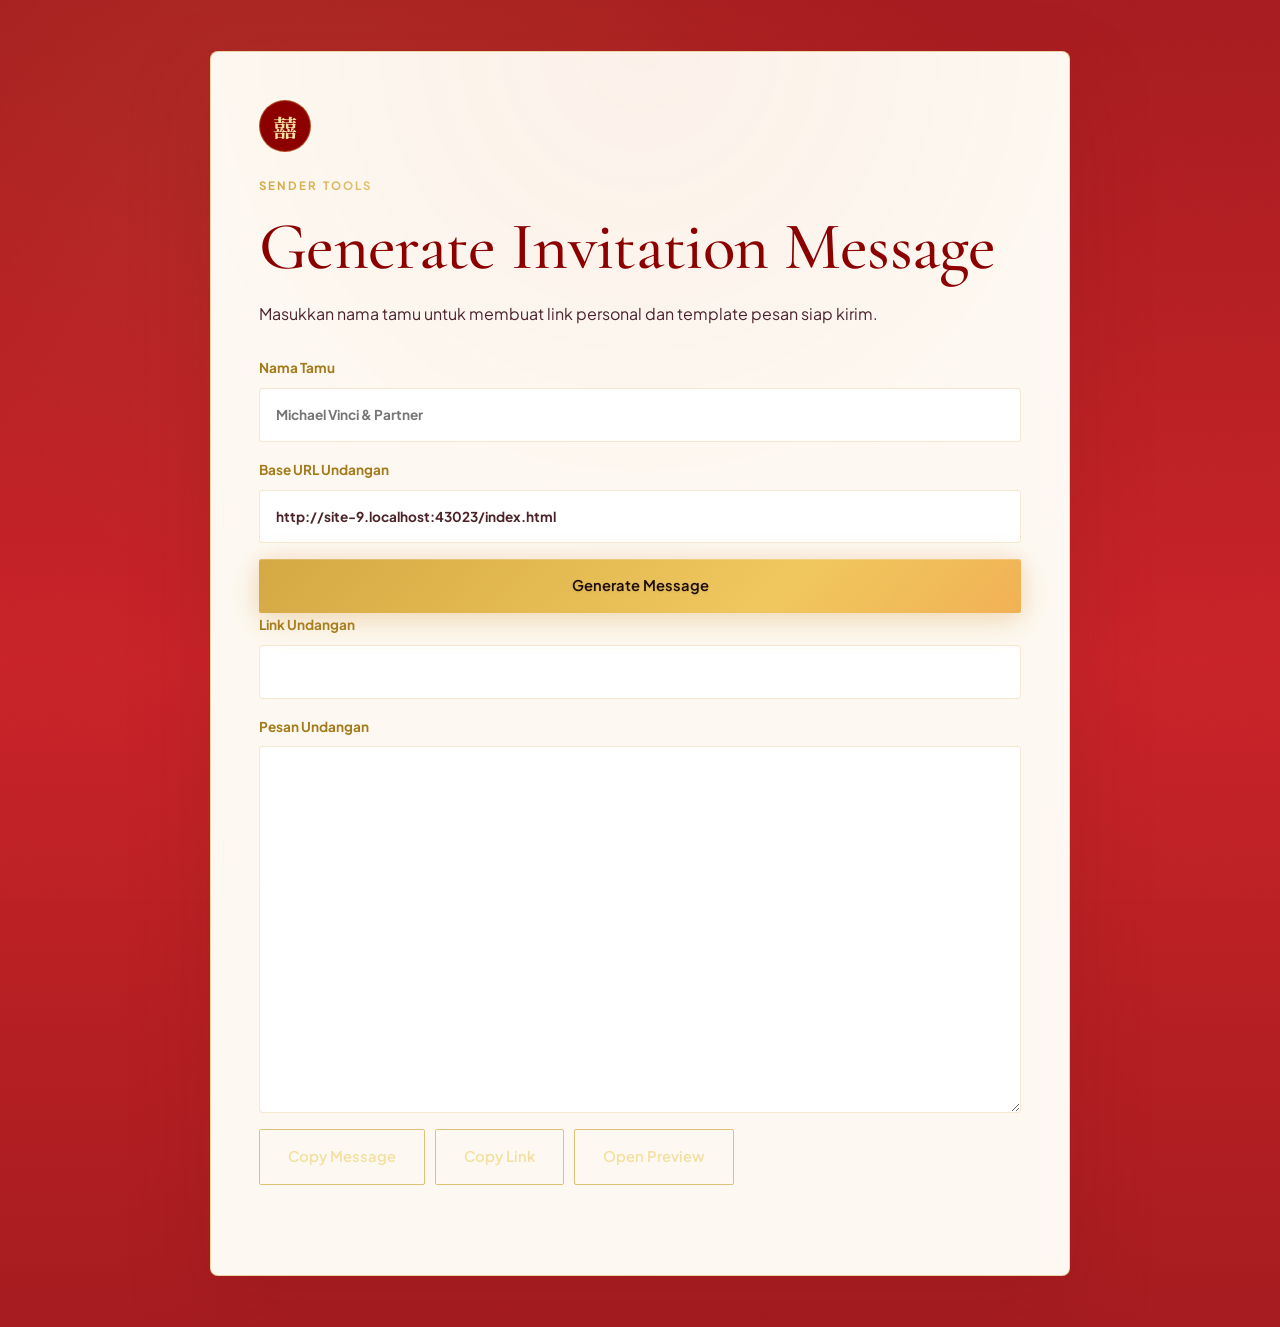
==== commit e8e9930b: "deploy: add portrait images and update generator base URL to michaelmerlin.my.id" ====
--- a/generator.html
+++ b/generator.html
@@ -1,5 +1,6 @@
 <!DOCTYPE html>
 <html lang="id">
+
 <head>
   <meta charset="UTF-8">
   <meta name="viewport" content="width=device-width, initial-scale=1.0">
@@ -7,9 +8,12 @@
   <meta name="description" content="Generate personalized wedding invitation links for Michael Vinci and Merlin.">
   <link rel="preconnect" href="https://fonts.googleapis.com">
   <link rel="preconnect" href="https://fonts.gstatic.com" crossorigin>
-  <link href="https://fonts.googleapis.com/css2?family=Cormorant+Garamond:ital,wght@0,400;0,500;0,600;0,700;1,400;1,500&family=Noto+Serif+SC:wght@400;500;600;700&family=Plus+Jakarta+Sans:wght@300;400;500;600;700&display=swap" rel="stylesheet">
+  <link
+    href="https://fonts.googleapis.com/css2?family=Cormorant+Garamond:ital,wght@0,400;0,500;0,600;0,700;1,400;1,500&family=Noto+Serif+SC:wght@400;500;600;700&family=Plus+Jakarta+Sans:wght@300;400;500;600;700&display=swap"
+    rel="stylesheet">
   <link rel="stylesheet" href="styles.css">
 </head>
+
 <body class="generator-page">
   <div class="grain-overlay" aria-hidden="true"></div>
 
@@ -29,7 +33,7 @@
         </label>
         <label>
           Base URL Undangan
-          <input type="url" name="baseUrl" placeholder="https://your-domain.com/index.html">
+          <input type="url" name="baseUrl" placeholder="https://michaelmerlin.my.id/">
         </label>
         <button class="btn btn--gold" type="submit">Generate Message</button>
       </form>
@@ -46,7 +50,8 @@
         <div class="generated-actions">
           <button class="btn btn--outline" type="button" id="copy-message">Copy Message</button>
           <button class="btn btn--outline" type="button" id="copy-link">Copy Link</button>
-          <a class="btn btn--outline" id="preview-link" href="index.html" target="_blank" rel="noreferrer">Open Preview</a>
+          <a class="btn btn--outline" id="preview-link" href="index.html" target="_blank" rel="noreferrer">Open
+            Preview</a>
         </div>
         <p class="sender-note" role="status" aria-live="polite"></p>
       </div>
@@ -55,4 +60,5 @@
 
   <script src="generator.js"></script>
 </body>
-</html>
+
+</html>
--- a/styles.css
+++ b/styles.css
@@ -5,63 +5,94 @@
 
 :root {
   /* ── Phoenix Core ── */
-  --phoenix-ember:    #e85d3a;       /* fiery orange ember */
-  --phoenix-flame:    #f2994a;       /* warm flame accent */
-  --phoenix-glow:     #ff6b35;       /* bright fire glow */
+  --phoenix-ember: #e85d3a;
+  /* fiery orange ember */
+  --phoenix-flame: #f2994a;
+  /* warm flame accent */
+  --phoenix-glow: #ff6b35;
+  /* bright fire glow */
 
   /* ── Auspicious Red 朱红 ── */
-  --vermillion:       #c23a22;       /* traditional cinnabar red */
-  --vermillion-deep:  #8b1a1a;       /* deep ceremonial red */
-  --vermillion-soft:  #d94f3d;       /* lighter vermillion */
-  --crimson:          #a01a1a;       /* rich crimson */
+  --vermillion: #d32f2f;
+  /* traditional cinnabar red */
+  --vermillion-deep: #8b0000;
+  /* deep ceremonial red */
+  --vermillion-soft: #f44336;
+  /* lighter vermillion */
+  --crimson: #b71c1c;
+  /* rich crimson */
 
   /* ── Imperial Gold 金 ── */
-  --gold:             #d4a843;       /* core imperial gold */
-  --gold-bright:      #f0c75e;       /* polished gold highlights */
-  --gold-soft:        #f5dfa0;       /* warm gold glow */
-  --gold-pale:        #fcedc4;       /* lightest gold */
-
-  /* ── Rosewood Base 紫檀 ── */
-  --rosewood:         #1a0c0e;       /* deepest rosewood */
-  --rosewood-mid:     #2a1216;       /* mid rosewood */
-  --rosewood-card:    #2e161a;       /* card surface */
-  --rosewood-warm:    #3a1c22;       /* warm hover state */
+  --gold: #d4a843;
+  /* core imperial gold */
+  --gold-bright: #f0c75e;
+  /* polished gold highlights */
+  --gold-soft: #f5dfa0;
+  /* warm gold glow */
+  --gold-pale: #fcedc4;
+  /* lightest gold */
+
+  /* ── Majestic Red & Gold Base ── */
+  --rosewood: #a61c20;
+  /* majestic royal red base */
+  --rosewood-mid: #c82328;
+  /* mid vibrant red */
+  --rosewood-card: #fdf9f2;
+  /* elegant warm ivory card background */
+  --rosewood-warm: #f7ebd0;
+  /* soft gold hover state */
 
   /* ── Text & Accents ── */
-  --ivory:            #fdf3e4;       /* warm ivory text */
-  --ivory-muted:      #e0cdb5;       /* softer ivory */
-  --ink:              #f8f0e0;       /* body text */
-  --muted:            #b39a82;       /* subtle text */
+  --ivory: #fdf3e4;
+  /* warm ivory text */
+  --ivory-muted: #e0cdb5;
+  /* softer ivory */
+  --ink: #fbf7eb;
+  /* body text */
+  --muted: #e8d3bd;
+  /* subtle text on red base */
 
   /* ── Functional ── */
-  --glass:            rgba(42, 18, 22, 0.78);
-  --glass-fire:       rgba(232, 93, 58, 0.06);
+  --glass: rgba(253, 249, 242, 0.88);
+  /* light glassmorphism card */
+  --glass-fire: rgba(232, 93, 58, 0.08);
 
   /* ── Shadows ── */
-  --shadow-sm:        0 4px 16px rgba(26, 12, 14, 0.5);
-  --shadow-md:        0 16px 48px rgba(26, 12, 14, 0.55);
-  --shadow-lg:        0 32px 80px rgba(26, 12, 14, 0.65);
-  --shadow-gold:      0 0 40px rgba(212, 168, 67, 0.15);
-  --shadow-fire:      0 0 50px rgba(232, 93, 58, 0.12);
+  --shadow-sm: 0 4px 16px rgba(139, 26, 26, 0.15);
+  --shadow-md: 0 16px 48px rgba(139, 26, 26, 0.2);
+  --shadow-lg: 0 32px 80px rgba(139, 26, 26, 0.28);
+  --shadow-gold: 0 0 40px rgba(212, 168, 67, 0.22);
+  --shadow-fire: 0 0 50px rgba(232, 93, 58, 0.18);
 
   /* ── Borders ── */
-  --border-gold:      1px solid rgba(212, 168, 67, 0.3);
-  --border-gold-soft: 1px solid rgba(212, 168, 67, 0.15);
-  --border-gold-strong: 1px solid rgba(212, 168, 67, 0.55);
-  --border-ember:     1px solid rgba(232, 93, 58, 0.2);
+  --border-gold: 1px solid rgba(212, 168, 67, 0.45);
+  --border-gold-soft: 1px solid rgba(212, 168, 67, 0.25);
+  --border-gold-strong: 1px solid rgba(212, 168, 67, 0.7);
+  --border-ember: 1px solid rgba(232, 93, 58, 0.35);
 
   /* ── Timing ── */
-  --ease-luxury:      cubic-bezier(0.25, 0.46, 0.45, 0.94);
-  --ease-bounce:      cubic-bezier(0.34, 1.56, 0.64, 1);
+  --ease-luxury: cubic-bezier(0.25, 0.46, 0.45, 0.94);
+  --ease-bounce: cubic-bezier(0.34, 1.56, 0.64, 1);
 }
 
 /* ─── Reset ─── */
-*, *::before, *::after { box-sizing: border-box; }
+*,
+*::before,
+*::after {
+  box-sizing: border-box;
+}
 
 html {
   scroll-behavior: smooth;
-  scrollbar-width: thin;
-  scrollbar-color: var(--gold) var(--rosewood);
+  scrollbar-width: none;
+  /* Firefox */
+  -ms-overflow-style: none;
+  /* IE and Edge */
+}
+
+html::-webkit-scrollbar {
+  display: none;
+  /* Chrome, Safari and Opera */
 }
 
 body {
@@ -75,11 +106,26 @@
   -webkit-font-smoothing: antialiased;
 }
 
-body.cover-open { overflow: hidden; }
-
-a { color: inherit; text-decoration: none; }
-button, input, select, textarea { font: inherit; }
-img { display: block; max-width: 100%; }
+body.cover-open {
+  overflow: hidden;
+}
+
+a {
+  color: inherit;
+  text-decoration: none;
+}
+
+button,
+input,
+select,
+textarea {
+  font: inherit;
+}
+
+img {
+  display: block;
+  max-width: 100%;
+}
 
 /* ═══════════════════════════════════════════════════════════════════
    AMBIENT LAYERS
@@ -135,16 +181,14 @@
 
 /* ─── Gold Shimmer with Fire Tint ─── */
 .gold-shimmer {
-  background: linear-gradient(
-    90deg,
-    var(--gold) 0%,
-    var(--gold-pale) 18%,
-    var(--phoenix-flame) 36%,
-    var(--gold-bright) 52%,
-    var(--gold) 70%,
-    var(--gold-pale) 85%,
-    var(--gold) 100%
-  );
+  background: linear-gradient(90deg,
+      var(--gold) 0%,
+      var(--gold-pale) 18%,
+      var(--phoenix-flame) 36%,
+      var(--gold-bright) 52%,
+      var(--gold) 70%,
+      var(--gold-pale) 85%,
+      var(--gold) 100%);
   background-size: 250% auto;
   -webkit-background-clip: text;
   background-clip: text;
@@ -168,7 +212,9 @@
   font-size: 0.72rem;
 }
 
-h1, h2, h3 {
+h1,
+h2,
+h3 {
   font-family: "Cormorant Garamond", "Times New Roman", serif;
   line-height: 1.1;
   letter-spacing: -0.01em;
@@ -205,7 +251,7 @@
   content: "";
   position: absolute;
   inset: 0;
-  background: linear-gradient(135deg, transparent 35%, rgba(255,255,255,0.18) 50%, transparent 65%);
+  background: linear-gradient(135deg, transparent 35%, rgba(255, 255, 255, 0.18) 50%, transparent 65%);
   background-size: 300% 100%;
   transition: background-position 600ms ease;
 }
@@ -218,14 +264,14 @@
   background: linear-gradient(135deg, var(--gold) 0%, var(--gold-bright) 35%, var(--phoenix-flame) 70%, var(--gold) 100%);
   background-size: 200% auto;
   color: #1a0a0a;
-  box-shadow: 0 8px 32px rgba(212, 168, 67, 0.3), 0 0 20px rgba(232, 93, 58, 0.12), inset 0 1px 0 rgba(255,255,255,0.2);
-  text-shadow: 0 1px 2px rgba(0,0,0,0.1);
+  box-shadow: 0 8px 32px rgba(212, 168, 67, 0.3), 0 0 20px rgba(232, 93, 58, 0.12), inset 0 1px 0 rgba(255, 255, 255, 0.2);
+  text-shadow: 0 1px 2px rgba(0, 0, 0, 0.1);
   animation: btnFireShift 6s ease infinite;
 }
 
 .btn--gold:hover {
   transform: translateY(-3px);
-  box-shadow: 0 14px 44px rgba(212, 168, 67, 0.4), 0 0 36px rgba(232, 93, 58, 0.2), inset 0 1px 0 rgba(255,255,255,0.25);
+  box-shadow: 0 14px 44px rgba(212, 168, 67, 0.4), 0 0 36px rgba(232, 93, 58, 0.2), inset 0 1px 0 rgba(255, 255, 255, 0.25);
 }
 
 .btn--outline {
@@ -265,7 +311,7 @@
     radial-gradient(circle at 50% 65%, rgba(212, 168, 67, 0.1) 0%, transparent 45%),
     radial-gradient(circle at 20% 80%, rgba(160, 26, 26, 0.35), transparent 55%),
     radial-gradient(circle at 80% 20%, rgba(139, 26, 26, 0.3), transparent 55%),
-    linear-gradient(180deg, var(--rosewood) 0%, #200e12 40%, var(--rosewood) 100%);
+    linear-gradient(180deg, var(--rosewood) 0%, #7d0f11 40%, var(--rosewood) 100%);
   overflow: hidden;
   transition: opacity 1200ms ease, visibility 1200ms ease;
 }
@@ -281,7 +327,7 @@
     radial-gradient(circle at var(--door-glow-x, 100%) 65%, rgba(212, 168, 67, 0.1) 0%, transparent 45%),
     radial-gradient(circle at var(--door-corner-x, 20%) 80%, rgba(160, 26, 26, 0.35), transparent 55%),
     radial-gradient(circle at var(--door-corner-x, 80%) 20%, rgba(139, 26, 26, 0.3), transparent 55%),
-    linear-gradient(180deg, var(--rosewood) 0%, #200e12 40%, var(--rosewood) 100%);
+    linear-gradient(180deg, var(--rosewood) 0%, #7d0f11 40%, var(--rosewood) 100%);
   transition: transform 1200ms cubic-bezier(0.77, 0, 0.175, 1);
   overflow: hidden;
 }
@@ -312,8 +358,7 @@
   mix-blend-mode: normal;
   opacity: 0.88;
   filter:
-    drop-shadow(0 0 20px rgba(232, 93, 58, 0.45))
-    drop-shadow(0 0 35px rgba(212, 168, 67, 0.25));
+    drop-shadow(0 0 20px rgba(232, 93, 58, 0.45)) drop-shadow(0 0 35px rgba(212, 168, 67, 0.25));
   transition: transform 1200ms cubic-bezier(0.77, 0, 0.175, 1);
 }
 
@@ -344,8 +389,15 @@
 }
 
 @keyframes phoenixPulse {
-  0%   { opacity: 0.25; transform: translate(-50%, -45%) scale(1); }
-  100% { opacity: 0.38; transform: translate(-50%, -45%) scale(1.04); }
+  0% {
+    opacity: 0.25;
+    transform: translate(-50%, -45%) scale(1);
+  }
+
+  100% {
+    opacity: 0.38;
+    transform: translate(-50%, -45%) scale(1.04);
+  }
 }
 
 /* ─── Gate Lanterns ─── */
@@ -359,8 +411,7 @@
   width: clamp(52px, 7vw, 90px);
   pointer-events: none;
   filter:
-    drop-shadow(0 0 20px rgba(232, 93, 58, 0.7))
-    drop-shadow(0 0 50px rgba(212, 168, 67, 0.4));
+    drop-shadow(0 0 20px rgba(232, 93, 58, 0.7)) drop-shadow(0 0 50px rgba(212, 168, 67, 0.4));
 }
 
 .gate__lantern-img {
@@ -371,8 +422,16 @@
   transform-origin: top center;
 }
 
-.gate__lantern--left  { left: clamp(8px, 4vw, 60px); right: auto; }
-.gate__lantern--right { right: clamp(8px, 4vw, 60px); left: auto; }
+.gate__lantern--left {
+  left: clamp(8px, 4vw, 60px);
+  right: auto;
+}
+
+.gate__lantern--right {
+  right: clamp(8px, 4vw, 60px);
+  left: auto;
+}
+
 .gate__lantern--right .gate__lantern-img {
   transform: scaleX(-1);
   animation-delay: 0.7s;
@@ -414,9 +473,17 @@
 
 /* Mobile lantern adjustments */
 @media (max-width: 480px) {
-  .gate__lantern { width: clamp(40px, 12vw, 64px); }
-  .lantern { width: clamp(44px, 12vw, 70px); }
-  .lantern__string { height: clamp(20px, 4vh, 36px); }
+  .gate__lantern {
+    width: clamp(40px, 12vw, 64px);
+  }
+
+  .lantern {
+    width: clamp(44px, 12vw, 70px);
+  }
+
+  .lantern__string {
+    height: clamp(20px, 4vh, 36px);
+  }
 }
 
 
@@ -457,7 +524,10 @@
   text-shadow: 0 0 30px rgba(232, 93, 58, 0.4), 0 0 60px rgba(212, 168, 67, 0.25);
 }
 
-.gate__overline { position: relative; z-index: 1; }
+.gate__overline {
+  position: relative;
+  z-index: 1;
+}
 
 .gate__title {
   position: relative;
@@ -561,7 +631,9 @@
   font-size: 0.9rem;
 }
 
-.music-fab__label { font-size: 0.82rem; }
+.music-fab__label {
+  font-size: 0.82rem;
+}
 
 /* ═══════════════════════════════════════════════════════════════════
    HERO — Phoenix Rising
@@ -579,11 +651,11 @@
     radial-gradient(ellipse at 50% 80%, rgba(160, 26, 26, 0.3) 0%, transparent 50%),
     radial-gradient(circle at 15% 20%, rgba(212, 168, 67, 0.1), transparent 35%),
     radial-gradient(circle at 85% 15%, rgba(212, 168, 67, 0.08), transparent 35%),
-    linear-gradient(180deg, #1c0e10 0%, var(--rosewood-mid) 30%, var(--vermillion-deep) 60%, var(--rosewood) 100%);
-}
-
-/* Push all hero children above the bg layer */
-.hero > *:not(.hero__bg) {
+    linear-gradient(180deg, #7d0f11 0%, var(--rosewood-mid) 30%, var(--vermillion-deep) 60%, var(--rosewood) 100%);
+}
+
+/* Push all hero children above the bg layer, but NOT lanterns (they need position:absolute) */
+.hero > *:not(.hero__bg):not(.lantern) {
   position: relative;
   z-index: 2;
 }
@@ -674,8 +746,13 @@
   transition: width 300ms var(--ease-luxury);
 }
 
-.nav__links a:hover { color: var(--gold-soft); }
-.nav__links a:hover::after { width: 100%; }
+.nav__links a:hover {
+  color: var(--gold-soft);
+}
+
+.nav__links a:hover::after {
+  width: 100%;
+}
 
 /* ─── Lanterns (Image-based) ─── */
 .lantern {
@@ -687,14 +764,13 @@
   align-items: center;
   width: clamp(56px, 8vw, 100px);
   pointer-events: none;
-  filter: drop-shadow(0 0 24px rgba(232, 93, 58, 0.6))
-          drop-shadow(0 0 48px rgba(212, 168, 67, 0.35));
+  filter: drop-shadow(0 0 24px rgba(232, 93, 58, 0.6)) drop-shadow(0 0 48px rgba(212, 168, 67, 0.35));
 }
 
 .lantern__string {
   width: 1px;
   height: clamp(28px, 5vh, 56px);
-  background: linear-gradient(to bottom, rgba(212,168,67,0.8), rgba(212,168,67,0.1));
+  background: linear-gradient(to bottom, rgba(212, 168, 67, 0.8), rgba(212, 168, 67, 0.1));
 }
 
 .lantern__img {
@@ -705,15 +781,35 @@
   transform-origin: top center;
 }
 
-.lantern--left  { left: clamp(6px, 3vw, 60px); right: auto; }
-.lantern--right {
-  right: clamp(6px, 3vw, 60px);
-  left: auto;
-}
-.lantern--right .lantern__img {
-  animation-delay: 0.9s;
-  transform: scaleX(-1);
-}
+/* Left side — outer (a) closer to edge, inner (b) slightly inward */
+.lantern--a {
+  left: 3%;
+  width: clamp(52px, 7.5vw, 92px);
+}
+.lantern--a .lantern__string { height: clamp(30px, 6vh, 60px); }
+.lantern--a .lantern__img { animation-duration: 3.2s; animation-delay: 0s; }
+
+.lantern--b {
+  left: 12%;
+  width: clamp(40px, 5.5vw, 72px);
+}
+.lantern--b .lantern__string { height: clamp(18px, 3.5vh, 38px); }
+.lantern--b .lantern__img { animation-duration: 3.7s; animation-delay: 0.45s; }
+
+/* Right side — mirror of a and b */
+.lantern--c {
+  right: 12%;
+  width: clamp(40px, 5.5vw, 72px);
+}
+.lantern--c .lantern__string { height: clamp(18px, 3.5vh, 38px); }
+.lantern--c .lantern__img { animation-duration: 3.6s; animation-delay: 0.3s; transform: scaleX(-1); }
+
+.lantern--d {
+  right: 3%;
+  width: clamp(52px, 7.5vw, 92px);
+}
+.lantern--d .lantern__string { height: clamp(30px, 6vh, 60px); }
+.lantern--d .lantern__img { animation-duration: 3.4s; animation-delay: 0.15s; transform: scaleX(-1); }
 
 /* ─── Card Decorative Lanterns ─── */
 .card-lantern {
@@ -767,8 +863,17 @@
   filter: blur(24px);
 }
 
-.cloud--1 { top: 15%; left: -5%; animation: cloudDrift 20s ease-in-out infinite alternate; }
-.cloud--2 { bottom: 25%; right: -5%; animation: cloudDrift 25s ease-in-out infinite alternate-reverse; }
+.cloud--1 {
+  top: 15%;
+  left: -5%;
+  animation: cloudDrift 20s ease-in-out infinite alternate;
+}
+
+.cloud--2 {
+  bottom: 25%;
+  right: -5%;
+  animation: cloudDrift 25s ease-in-out infinite alternate-reverse;
+}
 
 /* ─── Hero Content ─── */
 .hero__content {
@@ -776,7 +881,7 @@
   z-index: 4;
   align-self: center;
   width: min(820px, 100%);
-  margin: 6vh auto 4vh;
+  margin: 2vh auto 4vh;
   text-align: center;
 }
 
@@ -983,20 +1088,46 @@
   box-shadow: var(--shadow-lg), var(--shadow-fire), var(--shadow-gold);
 }
 
-.profile-card:hover::before { opacity: 1; }
+.profile-card:hover::before {
+  opacity: 1;
+}
 
 .profile-card h3 {
   margin: 0 0 6px;
-  color: var(--ivory);
+  color: var(--vermillion-deep);
   font-size: clamp(1.4rem, 4vw, 2.2rem);
   font-weight: 500;
 }
 
 .profile-card__role {
   margin: 0;
-  color: var(--muted);
+  color: #a37a1a;
   font-size: 0.9rem;
+  font-weight: 600;
+}
+
+.profile-card__desc {
+  margin: 12px 0 0;
+  color: #4a2228;
+  font-size: 0.95rem;
+}
+
+.profile-card__parents {
+  margin: 14px 0 0;
+  font-size: 0.88rem;
+  color: #4a2228;
   font-weight: 500;
+  line-height: 1.55;
+  border-top: 1px dashed rgba(212, 168, 67, 0.25);
+  padding-top: 14px;
+}
+
+.parents-cn {
+  display: block;
+  font-size: 0.82rem;
+  color: #a37a1a;
+  font-family: "Noto Serif SC", serif;
+  margin-top: 4px;
 }
 
 .profile-card__line {
@@ -1018,6 +1149,7 @@
     0 0 40px rgba(232, 93, 58, 0.1),
     var(--shadow-md);
   transition: box-shadow 400ms ease;
+  overflow: hidden;
 }
 
 .profile-card:hover .portrait {
@@ -1028,7 +1160,10 @@
 }
 
 /* ─── Double Happiness Emblem — Phoenix fire center ─── */
-.xi-emblem { display: grid; place-items: center; }
+.xi-emblem {
+  display: grid;
+  place-items: center;
+}
 
 .xi-emblem__inner {
   width: clamp(64px, 14vw, 100px);
@@ -1053,7 +1188,9 @@
 /* ═══════════════════════════════════════════════════════════════════
    PREWEDDING
    ═══════════════════════════════════════════════════════════════════ */
-.section--prewed { overflow: hidden; }
+.section--prewed {
+  overflow: hidden;
+}
 
 .prewed-layout {
   display: grid;
@@ -1062,9 +1199,17 @@
   gap: clamp(32px, 6vw, 80px);
 }
 
-.prewed-copy { max-width: 520px; }
-.prewed-copy h2 { color: var(--ivory); }
-.prewed-copy p:not(.overline):not(.cn-sub) { color: var(--muted); }
+.prewed-copy {
+  max-width: 520px;
+}
+
+.prewed-copy h2 {
+  color: var(--ivory);
+}
+
+.prewed-copy p:not(.overline):not(.cn-sub) {
+  color: var(--muted);
+}
 
 .prewed-frame {
   position: relative;
@@ -1078,6 +1223,7 @@
   box-shadow: var(--shadow-lg);
   overflow: hidden;
   transition: all 400ms var(--ease-luxury);
+  aspect-ratio: 4 / 5;
 }
 
 .prewed-frame::before {
@@ -1087,6 +1233,7 @@
   border: var(--border-gold-soft);
   border-radius: 4px;
   pointer-events: none;
+  z-index: 5;
 }
 
 .prewed-frame:hover {
@@ -1095,10 +1242,20 @@
 }
 
 .prewed-frame img {
-  width: 100%;
-  aspect-ratio: 4 / 5;
+  position: absolute;
+  inset: 16px;
+  width: calc(100% - 32px);
+  height: calc(100% - 32px);
   object-fit: cover;
   border-radius: 4px;
+  opacity: 0;
+  transition: opacity 1200ms ease-in-out;
+  z-index: 1;
+}
+
+.prewed-frame img.active {
+  opacity: 1;
+  z-index: 2;
 }
 
 /* ═══════════════════════════════════════════════════════════════════
@@ -1192,7 +1349,9 @@
 .event-card::before {
   content: "";
   position: absolute;
-  top: 0; left: 0; right: 0;
+  top: 0;
+  left: 0;
+  right: 0;
   height: 2px;
   background: linear-gradient(90deg, transparent, var(--phoenix-ember), var(--gold), transparent);
   opacity: 0;
@@ -1205,7 +1364,9 @@
   box-shadow: var(--shadow-lg), var(--shadow-fire);
 }
 
-.event-card:hover::before { opacity: 1; }
+.event-card:hover::before {
+  opacity: 1;
+}
 
 .event-card__icon {
   display: grid;
@@ -1227,15 +1388,18 @@
 
 .event-card h3 {
   margin: 0 0 4px;
-  color: var(--ivory);
+  color: var(--vermillion-deep);
   font-size: clamp(1.3rem, 3.5vw, 1.9rem);
   font-weight: 500;
 }
 
-.event-card p { margin: 0; color: var(--muted); }
+.event-card p {
+  margin: 0;
+  color: #4a2228;
+}
 
 .event-card__time {
-  color: var(--phoenix-flame) !important;
+  color: var(--rosewood) !important;
   font-weight: 700;
   margin: 10px 0 4px !important;
 }
@@ -1244,10 +1408,10 @@
   display: inline-flex;
   margin-top: 18px;
   padding: 6px 14px;
-  border: var(--border-ember);
+  border: 1px solid rgba(166, 28, 32, 0.25);
   border-radius: 999px;
-  color: var(--phoenix-flame);
-  background: rgba(232, 93, 58, 0.06);
+  color: var(--rosewood);
+  background: rgba(166, 28, 32, 0.06);
   font-size: 0.78rem;
   font-weight: 700;
   letter-spacing: 0.04em;
@@ -1276,7 +1440,9 @@
   margin: 0;
 }
 
-.map-link:hover { border-color: var(--phoenix-flame); }
+.map-link:hover {
+  border-color: var(--phoenix-flame);
+}
 
 /* ═══════════════════════════════════════════════════════════════════
    STORY SECTION
@@ -1326,9 +1492,17 @@
   text-shadow: 0 0 30px rgba(232, 93, 58, 0.4), 0 0 60px rgba(212, 168, 67, 0.2);
 }
 
-.story-copy { max-width: 560px; }
-.story-copy h2 { color: var(--ivory); }
-.story-copy p:not(.overline):not(.cn-sub) { color: var(--muted); }
+.story-copy {
+  max-width: 560px;
+}
+
+.story-copy h2 {
+  color: var(--ivory);
+}
+
+.story-copy p:not(.overline):not(.cn-sub) {
+  color: var(--muted);
+}
 
 /* ─── Timeline ─── */
 .timeline {
@@ -1342,7 +1516,9 @@
 .timeline::before {
   content: "";
   position: absolute;
-  top: 12px; bottom: 12px; left: 7px;
+  top: 12px;
+  bottom: 12px;
+  left: 7px;
   width: 1px;
   background: linear-gradient(to bottom, var(--phoenix-ember), var(--gold), rgba(212, 168, 67, 0));
 }
@@ -1363,7 +1539,8 @@
 
 .timeline__dot {
   position: absolute;
-  left: -38px; top: 18px;
+  left: -38px;
+  top: 18px;
   display: grid;
   place-items: center;
   width: 28px;
@@ -1379,14 +1556,14 @@
 
 .timeline__item strong {
   display: block;
-  color: var(--gold-soft);
+  color: var(--vermillion-deep);
   font-family: "Cormorant Garamond", serif;
   font-size: 1.15rem;
 }
 
 .timeline__item p {
   margin: 4px 0 0;
-  color: var(--muted);
+  color: #4a2228;
   font-size: 0.92rem;
 }
 
@@ -1464,8 +1641,8 @@
   width: 100%;
   border: var(--border-gold-soft);
   border-radius: 4px;
-  background: rgba(255, 255, 255, 0.03);
-  color: var(--ink);
+  background: #ffffff;
+  color: #4a2228;
   padding: 14px 16px;
   outline: none;
   font-weight: 400;
@@ -1473,14 +1650,16 @@
 }
 
 .rsvp-form input::placeholder,
-.rsvp-form textarea::placeholder { color: rgba(179, 154, 130, 0.45); }
+.rsvp-form textarea::placeholder {
+  color: rgba(74, 34, 40, 0.55);
+}
 
 .rsvp-form input:focus,
 .rsvp-form select:focus,
 .rsvp-form textarea:focus {
   border-color: var(--phoenix-ember);
   box-shadow: 0 0 0 3px rgba(232, 93, 58, 0.1), 0 0 20px rgba(232, 93, 58, 0.06);
-  background: rgba(232, 93, 58, 0.03);
+  background: #ffffff;
 }
 
 .rsvp-form select {
@@ -1492,8 +1671,8 @@
 }
 
 .rsvp-form select option {
-  background: var(--rosewood-card);
-  color: var(--ink);
+  background: #ffffff;
+  color: #4a2228;
 }
 
 .form-note {
@@ -1525,7 +1704,7 @@
 
 .wishes-panel__header h3 {
   margin: 0;
-  color: var(--gold-soft);
+  color: var(--vermillion-deep);
   font-size: clamp(1.1rem, 3.5vw, 1.6rem);
   font-weight: 500;
 }
@@ -1533,9 +1712,9 @@
 .clear-wishes {
   min-height: 38px;
   padding: 8px 14px;
-  border: var(--border-gold-soft);
+  border: 1px solid rgba(166, 28, 32, 0.3);
   border-radius: 4px;
-  color: var(--gold);
+  color: var(--rosewood);
   background: transparent;
   cursor: pointer;
   font-weight: 700;
@@ -1544,22 +1723,27 @@
 }
 
 .clear-wishes:hover {
-  background: rgba(232, 93, 58, 0.06);
-  border-color: rgba(232, 93, 58, 0.3);
-}
-
-.wishes-list { display: grid; gap: 12px; }
+  background: rgba(166, 28, 32, 0.06);
+  border-color: var(--vermillion);
+}
+
+.wishes-list {
+  display: grid;
+  gap: 12px;
+}
 
 .wish-card {
   padding: 18px;
   border-left: 3px solid;
   border-image: linear-gradient(to bottom, var(--phoenix-ember), var(--gold)) 1;
   border-radius: 6px;
-  background: rgba(255, 255, 255, 0.025);
+  background: rgba(139, 26, 26, 0.03);
   transition: background 200ms ease;
 }
 
-.wish-card:hover { background: rgba(232, 93, 58, 0.04); }
+.wish-card:hover {
+  background: rgba(139, 26, 26, 0.06);
+}
 
 .wish-card div {
   display: flex;
@@ -1569,15 +1753,24 @@
   margin-bottom: 8px;
 }
 
-.wish-card strong { color: var(--gold-soft); }
+.wish-card strong {
+  color: var(--vermillion-deep);
+}
 
 .wish-card span,
-.empty-wishes { color: var(--muted); font-size: 0.85rem; }
+.empty-wishes {
+  color: #8a6c55;
+  font-size: 0.85rem;
+}
 
 .wish-card p,
-.empty-wishes { margin: 0; }
-
-.wish-card p { color: rgba(248, 240, 224, 0.68); }
+.empty-wishes {
+  margin: 0;
+}
+
+.wish-card p {
+  color: #4a2228;
+}
 
 /* ─── Reveal Animation ─── */
 .reveal-target {
@@ -1659,7 +1852,7 @@
 
 .generator-card h1 {
   margin: 0;
-  color: var(--ivory);
+  color: var(--vermillion-deep);
   font-size: clamp(2rem, 7vw, 4.2rem);
   font-weight: 500;
 }
@@ -1667,17 +1860,20 @@
 .generator-intro {
   max-width: 620px;
   margin: 16px 0 28px;
-  color: var(--muted);
+  color: #4a2228;
 }
 
 .sender-form,
-.sender-result { display: grid; gap: 16px; }
+.sender-result {
+  display: grid;
+  gap: 16px;
+}
 
 .sender-form label,
 .sender-result label {
   display: grid;
   gap: 8px;
-  color: var(--gold);
+  color: #a37a1a;
   font-weight: 700;
   font-size: 0.85rem;
 }
@@ -1688,20 +1884,24 @@
   width: 100%;
   border: var(--border-gold-soft);
   border-radius: 4px;
-  background: rgba(255, 255, 255, 0.03);
-  color: var(--ink);
+  background: #ffffff;
+  color: #4a2228;
   padding: 14px 16px;
   outline: none;
   transition: all 300ms ease;
 }
 
-.sender-result textarea { resize: vertical; line-height: 1.65; }
+.sender-result textarea {
+  resize: vertical;
+  line-height: 1.65;
+}
 
 .sender-form input:focus,
 .sender-result input:focus,
 .sender-result textarea:focus {
   border-color: var(--phoenix-ember);
   box-shadow: 0 0 0 3px rgba(232, 93, 58, 0.1);
+  background: #ffffff;
 }
 
 .sender-note {
@@ -1717,7 +1917,9 @@
   flex-wrap: wrap;
 }
 
-.generated-actions .btn { min-height: 44px; }
+.generated-actions .btn {
+  min-height: 44px;
+}
 
 /* ═══════════════════════════════════════════════════════════════════
    RESPONSIVE
@@ -1728,15 +1930,46 @@
     padding-inline: 20px;
   }
 
-  .nav { align-items: flex-start; }
-  .nav__links { flex-wrap: wrap; justify-content: flex-end; max-width: 220px; }
-
-  .lantern { opacity: 0.8; width: clamp(42px, 11vw, 65px); }
-  .lantern--left  { left: 6px; }
-  .lantern--right { right: 6px; }
-  .lantern__string { height: 22px; }
-
-  .date-ribbon { grid-template-columns: 1fr; gap: 4px; }
+  .nav {
+    align-items: flex-start;
+  }
+
+  .nav__links {
+    flex-wrap: wrap;
+    justify-content: flex-end;
+    max-width: 220px;
+  }
+
+  .lantern {
+    opacity: 0.8;
+  }
+
+
+  .lantern--a {
+    left: 4px;
+    width: clamp(36px, 10vw, 54px);
+  }
+  .lantern--a .lantern__string { height: 18px; }
+
+  .lantern--b {
+    display: none; /* hide inner lanterns on very small screens */
+  }
+
+  .lantern--c {
+    display: none;
+  }
+
+  .lantern--d {
+    right: 4px;
+    width: clamp(36px, 10vw, 54px);
+  }
+  .lantern--d .lantern__string { height: 18px; }
+
+
+  .date-ribbon {
+    grid-template-columns: 1fr;
+    gap: 4px;
+  }
 
   .couple-grid,
   .prewed-layout,
@@ -1746,16 +1979,36 @@
     grid-template-columns: 1fr;
   }
 
-  .xi-emblem__inner { margin: 0 auto; }
-  .countdown { grid-template-columns: repeat(2, minmax(0, 1fr)); }
-  .countdown__cell { min-height: 96px; }
-  .story-visual { min-height: 300px; }
+  .xi-emblem__inner {
+    margin: 0 auto;
+  }
+
+  .countdown {
+    grid-template-columns: repeat(2, minmax(0, 1fr));
+  }
+
+  .countdown__cell {
+    min-height: 96px;
+  }
+
+  .story-visual {
+    min-height: 300px;
+  }
 }
 
 @media (max-width: 420px) {
-  .nav__links { gap: 8px 14px; font-size: 0.75rem; }
-  .hero__actions { display: grid; }
-  .btn { width: 100%; }
+  .nav__links {
+    gap: 8px 14px;
+    font-size: 0.75rem;
+  }
+
+  .hero__actions {
+    display: grid;
+  }
+
+  .btn {
+    width: 100%;
+  }
 
   .wishes-panel__header,
   .wish-card div {
@@ -1763,76 +2016,164 @@
     flex-direction: column;
   }
 
-  .clear-wishes { width: 100%; }
-  .generated-actions { display: grid; }
-  .countdown { gap: 8px; }
+  .clear-wishes {
+    width: 100%;
+  }
+
+  .generated-actions {
+    display: grid;
+  }
+
+  .countdown {
+    gap: 8px;
+  }
 }
 
 /* ═══════════════════════════════════════════════════════════════════
    KEYFRAMES
    ═══════════════════════════════════════════════════════════════════ */
 @keyframes shimmer {
-  0%   { background-position: -250% center; }
-  100% { background-position: 250% center; }
+  0% {
+    background-position: -250% center;
+  }
+
+  100% {
+    background-position: 250% center;
+  }
 }
 
 @keyframes btnFireShift {
-  0%   { background-position: 0% center; }
-  50%  { background-position: 100% center; }
-  100% { background-position: 0% center; }
+  0% {
+    background-position: 0% center;
+  }
+
+  50% {
+    background-position: 100% center;
+  }
+
+  100% {
+    background-position: 0% center;
+  }
 }
 
 @keyframes petalFall {
-  0%   { opacity: 0; transform: translate3d(0, -8vh, 0) rotate(0deg) scale(0.8); }
-  8%   { opacity: 1; }
-  85%  { opacity: 0.5; }
-  100% { opacity: 0; transform: translate3d(var(--drift), 110vh, 0) rotate(540deg) scale(0.3); }
+  0% {
+    opacity: 0;
+    transform: translate3d(0, -8vh, 0) rotate(0deg) scale(0.8);
+  }
+
+  8% {
+    opacity: 1;
+  }
+
+  85% {
+    opacity: 0.5;
+  }
+
+  100% {
+    opacity: 0;
+    transform: translate3d(var(--drift), 110vh, 0) rotate(540deg) scale(0.3);
+  }
 }
 
 @keyframes musicPulse {
-  from { transform: scale(1); }
-  to   { transform: scale(1.15); }
+  from {
+    transform: scale(1);
+  }
+
+  to {
+    transform: scale(1.15);
+  }
 }
 
 @keyframes gateFloat {
-  from { transform: translateY(0); }
-  to   { transform: translateY(-14px); }
+  from {
+    transform: translateY(0);
+  }
+
+  to {
+    transform: translateY(-14px);
+  }
 }
 
 @keyframes gateRingSpin {
-  from { transform: rotate(0deg); }
-  to   { transform: rotate(360deg); }
+  from {
+    transform: rotate(0deg);
+  }
+
+  to {
+    transform: rotate(360deg);
+  }
 }
 
 @keyframes heroLift {
-  from { opacity: 0; transform: translateY(30px); }
-  to   { opacity: 1; transform: translateY(0); }
+  from {
+    opacity: 0;
+    transform: translateY(30px);
+  }
+
+  to {
+    opacity: 1;
+    transform: translateY(0);
+  }
 }
 
 @keyframes lanternSway {
-  from { transform: rotate(-3deg); }
-  to   { transform: rotate(3deg); }
+  from {
+    transform: rotate(-3deg);
+  }
+
+  to {
+    transform: rotate(3deg);
+  }
 }
 
 @keyframes scrollDot {
-  0%   { opacity: 0; transform: translate(-50%, 0); }
-  40%  { opacity: 1; }
-  100% { opacity: 0; transform: translate(-50%, 22px); }
+  0% {
+    opacity: 0;
+    transform: translate(-50%, 0);
+  }
+
+  40% {
+    opacity: 1;
+  }
+
+  100% {
+    opacity: 0;
+    transform: translate(-50%, 22px);
+  }
 }
 
 @keyframes cloudDrift {
-  0%   { transform: translateX(0); }
-  100% { transform: translateX(60px); }
+  0% {
+    transform: translateX(0);
+  }
+
+  100% {
+    transform: translateX(60px);
+  }
 }
 
 @keyframes xiPulse {
-  0%, 100% { box-shadow: var(--shadow-md), 0 0 40px rgba(232, 93, 58, 0.1), 0 0 60px rgba(212, 168, 67, 0.06); }
-  50%      { box-shadow: var(--shadow-md), 0 0 60px rgba(232, 93, 58, 0.2), 0 0 80px rgba(212, 168, 67, 0.12); }
+
+  0%,
+  100% {
+    box-shadow: var(--shadow-md), 0 0 40px rgba(232, 93, 58, 0.1), 0 0 60px rgba(212, 168, 67, 0.06);
+  }
+
+  50% {
+    box-shadow: var(--shadow-md), 0 0 60px rgba(232, 93, 58, 0.2), 0 0 80px rgba(212, 168, 67, 0.12);
+  }
 }
 
 @keyframes moonGateGlow {
-  0%   { box-shadow: 0 0 40px rgba(232, 93, 58, 0.1), 0 0 60px rgba(212, 168, 67, 0.06), inset 0 0 30px rgba(232, 93, 58, 0.08); }
-  100% { box-shadow: 0 0 80px rgba(232, 93, 58, 0.22), 0 0 100px rgba(212, 168, 67, 0.12), inset 0 0 50px rgba(232, 93, 58, 0.15); }
+  0% {
+    box-shadow: 0 0 40px rgba(232, 93, 58, 0.1), 0 0 60px rgba(212, 168, 67, 0.06), inset 0 0 30px rgba(232, 93, 58, 0.08);
+  }
+
+  100% {
+    box-shadow: 0 0 80px rgba(232, 93, 58, 0.22), 0 0 100px rgba(212, 168, 67, 0.12), inset 0 0 50px rgba(232, 93, 58, 0.15);
+  }
 }
 
 /* ═══════════════════════════════════════════════════════════════════
@@ -1861,7 +2202,7 @@
   width: 100%;
   height: 100%;
   object-fit: cover;
-  object-position: top center;
+  object-position: center 15%;
   border-radius: 50%;
   transition: transform 600ms var(--ease-luxury);
 }
@@ -1919,8 +2260,8 @@
   position: absolute;
   inset: 0;
   background: linear-gradient(to bottom,
-    transparent 40%,
-    rgba(26, 12, 14, 0.85) 100%);
+      transparent 40%,
+      rgba(26, 12, 14, 0.85) 100%);
 }
 
 .event-card__body {
@@ -1930,14 +2271,18 @@
   flex-direction: column;
 }
 
-.event-card__body p { margin: 6px 0; }
+.event-card__body p {
+  margin: 6px 0;
+}
 
 .event-card__icon {
   margin-bottom: 14px;
   font-size: 1.6rem;
 }
 
-.event-card__body h3 { margin: 0 0 4px; }
+.event-card__body h3 {
+  margin: 0 0 4px;
+}
 
 /* ═══════════════════════════════════════════════════════════════════
    STORY VISUAL — PHOTO
@@ -2015,7 +2360,9 @@
   transition: opacity 300ms ease;
 }
 
-.nav__links a:hover i { opacity: 1; }
+.nav__links a:hover i {
+  opacity: 1;
+}
 
 /* ═══════════════════════════════════════════════════════════════════
    ICON NORMALIZATION (Phosphor Icons)
@@ -2098,7 +2445,9 @@
   font-size: 0.88rem;
 }
 
-.footer__date i { color: var(--phoenix-ember); }
+.footer__date i {
+  color: var(--phoenix-ember);
+}
 
 .footer__socials {
   display: flex;
@@ -2114,40 +2463,84 @@
   animation: footerPulse 3s ease-in-out infinite;
 }
 
-.footer__socials span:nth-child(2) { animation-delay: 1s; }
-.footer__socials span:nth-child(3) { animation-delay: 2s; }
+.footer__socials span:nth-child(2) {
+  animation-delay: 1s;
+}
+
+.footer__socials span:nth-child(3) {
+  animation-delay: 2s;
+}
 
 @keyframes footerPulse {
-  0%, 100% { opacity: 0.35; transform: scale(1); }
-  50%       { opacity: 0.65; transform: scale(1.18); }
+
+  0%,
+  100% {
+    opacity: 0.35;
+    transform: scale(1);
+  }
+
+  50% {
+    opacity: 0.65;
+    transform: scale(1.18);
+  }
 }
 
 /* ─── Responsive adjustments for new elements ─── */
 @media (max-width: 768px) {
-  .event-card__image { height: clamp(140px, 35vw, 200px); }
-  .prewed-stats { flex-direction: column; gap: 8px; }
-  .story-visual { min-height: 260px; overflow: hidden; border-radius: 8px; }
-  .story-visual__img { min-height: 260px; }
+  .event-card__image {
+    height: clamp(140px, 35vw, 200px);
+  }
+
+  .prewed-stats {
+    flex-direction: column;
+    gap: 8px;
+  }
+
+  .story-visual {
+    min-height: 260px;
+    overflow: hidden;
+    border-radius: 8px;
+  }
+
+  .story-visual__img {
+    min-height: 260px;
+  }
 
   /* Mobile lantern & spacing adjustments to prevent overlaps */
   .gate__lantern {
     top: -5px;
     width: 38px;
   }
-  .gate__lantern--left { left: 8px; right: auto; }
-  .gate__lantern--right { right: 8px; left: auto; }
-  
+
+  .gate__lantern--left {
+    left: 8px;
+    right: auto;
+  }
+
+  .gate__lantern--right {
+    right: 8px;
+    left: auto;
+  }
+
   .gate__content {
     padding-inline: 40px;
   }
-  
+
   .lantern {
     top: -10px;
     width: 36px;
   }
-  .lantern--left { left: 8px; right: auto; }
-  .lantern--right { right: 8px; left: auto; }
-  
+
+  .lantern--left {
+    left: 8px;
+    right: auto;
+  }
+
+  .lantern--right {
+    right: 8px;
+    left: auto;
+  }
+
   .nav {
     padding-inline: 44px;
   }
@@ -2155,7 +2548,10 @@
 
 /* ─── Accessibility ─── */
 @media (prefers-reduced-motion: reduce) {
-  *, *::before, *::after {
+
+  *,
+  *::before,
+  *::after {
     scroll-behavior: auto !important;
     animation-duration: 1ms !important;
     animation-iteration-count: 1 !important;
@@ -2163,11 +2559,12 @@
   }
 
   .floating-romance,
-  #golden-particles { display: none; }
+  #golden-particles {
+    display: none;
+  }
 
   .gold-shimmer {
     animation: none;
     -webkit-text-fill-color: var(--gold);
   }
-}
-
+}
